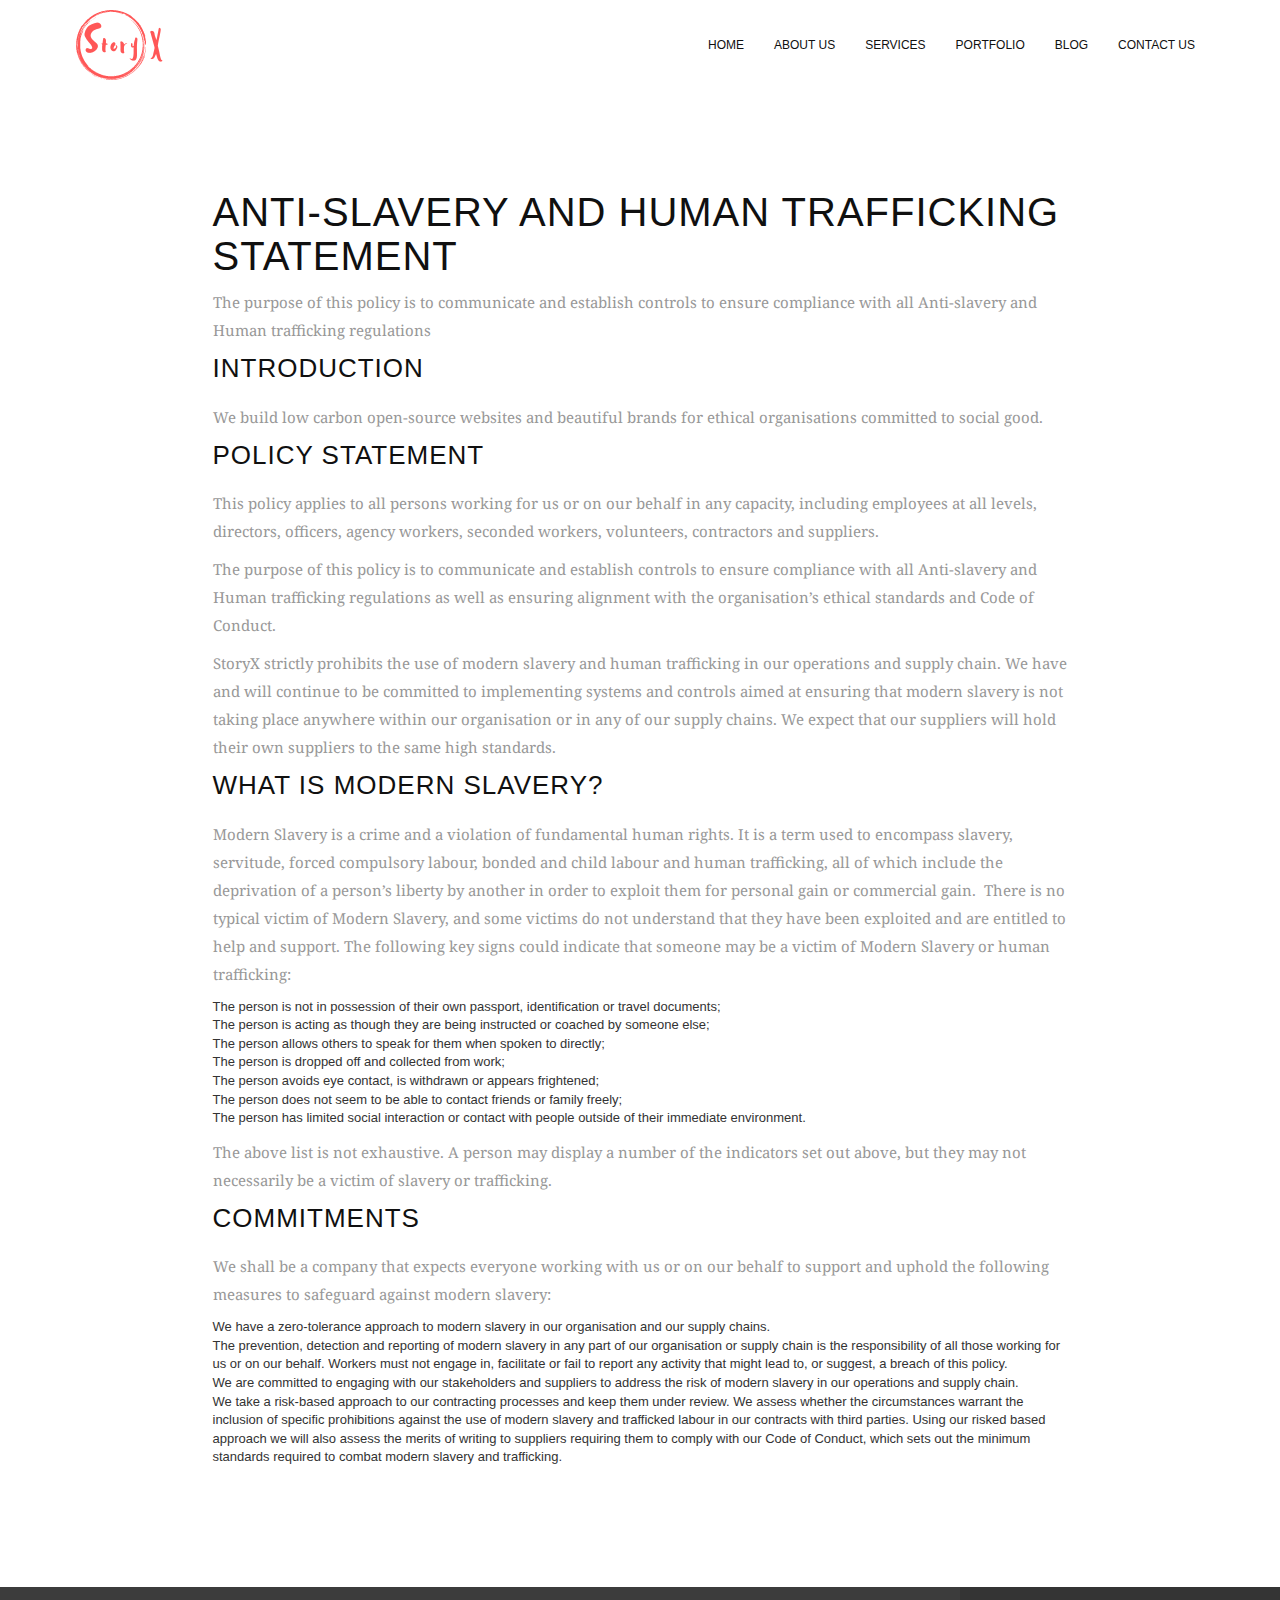
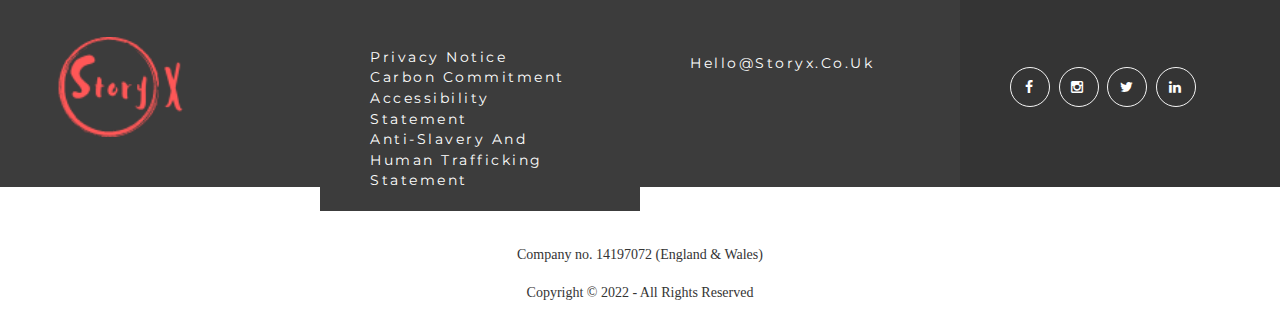
==== accesibility.html @ d0493153 "Add carbon commitment page" ====
<!DOCTYPE html>
<html lang="en">

<head>
  <meta charset="utf-8">
  <meta name="viewport" content="width=device-width, initial-scale=1">
  <title>StoryX</title>
  <meta name="keywords" content="Website design, website development, web design, web development, ethical web design">
  <meta name="description" content="StoryX">
  <meta name="author" content="James Murphy">

  <!-- FONTS ONLINE -->
  <link href='https://fonts.googleapis.com/css?family=Droid+Serif:400,700,400italic,700italic' rel='stylesheet'
    type='text/css'>
  <link href='http://fonts.googleapis.com/css?family=Montserrat:400,700' rel='stylesheet' type='text/css'>

  <!--MAIN STYLE-->
  <link rel="stylesheet" type="text/css" href="http://code.ionicframework.com/ionicons/2.0.1/css/ionicons.min.css">
  <link href="css/bootstrap.min.css" rel="stylesheet" type="text/css">
  <link href="css/font-awesome.min.css" rel="stylesheet" type="text/css">
  <link href="css/main.css" rel="stylesheet" type="text/css">
  <link href="css/style.css" rel="stylesheet" type="text/css">
  <link href="css/responsive.css" rel="stylesheet" type="text/css">
  <link href="css/animate.css" rel="stylesheet" type="text/css">

  <link rel="shortcut icon" type="image/x-icon" href="images/favicon.png">

  <!-- HTML5 Shim and Respond.js IE8 support of HTML5 elements and media queries -->
  <!-- WARNING: Respond.js doesn't work if you view the page via file:// -->
  <!--[if lt IE 9]>
    <script src="https://oss.maxcdn.com/libs/html5shiv/3.7.0/html5shiv.js"></script>
    <script src="https://oss.maxcdn.com/libs/respond.js/1.4.2/respond.min.js"></script>
<![endif]-->

</head>

<body>

  <!-- Page Wrap -->
  <div id="wrap" class="no-padding">
    <div id="main-wrapper">
      <header class="main-header">
        <div class="container">
          <div class="logo"> <a href="index.html"> <img src="images/logo.png" alt="StoryX Logo"></a> </div>

          <!-- Nav -->
          <nav>
            <ul id="ownmenu" class="ownmenu">
              <li class="active"><a href="index.html"> HOME</a>

              </li>

              <li><a href="about.html">about us</a></li>
              <li><a href="services.html">services</a></li>
              <li><a href="portfolio-1.html">portfolio</a></li>
              <li><a href="blog.html">blog</a></li>
              <li><a href="contact.html">contact us</a></li>
            </ul>
          </nav>
        </div>
      </header>

    </div>





    <section class="sectoion-100px about">
      <div class="container">
        <!-- Tittle -->
        <div class="tittle policy">
          <h2>Anti-slavery and human trafficking statement</h2>
          <p>The purpose of this policy is to communicate and establish controls to ensure compliance with all
            Anti-slavery and Human trafficking regulations</p>
          <h4>Introduction</h4>
          <p>We build low carbon open-source websites and beautiful brands for ethical organisations committed to
            social good.</p>
          <h4>Policy Statement</h4>
          <p>This policy applies to all persons working for us or on our behalf in any capacity, including employees
            at all levels, directors, officers, agency workers, seconded workers, volunteers, contractors and
            suppliers.</p>
          <p>The purpose of this policy is to communicate and establish controls to ensure compliance with all
            Anti-slavery and Human trafficking regulations as well as ensuring alignment with the organisation’s ethical
            standards and Code of Conduct.</p>
          <p>StoryX strictly prohibits the use of modern slavery and human trafficking in our operations and supply
            chain. We have and will continue to be committed to implementing systems and controls aimed at ensuring that
            modern slavery is not taking place anywhere within our organisation or in any of our supply chains. We
            expect that our suppliers will hold their own suppliers to the same high standards.</p>
          <h4>What is Modern Slavery?</h4>
          <p>Modern Slavery is a crime and a violation of fundamental human rights. It is a term used to encompass
            slavery, servitude, forced compulsory labour, bonded and child labour and human trafficking, all of which
            include the deprivation of a person’s liberty by another in order to exploit them for personal gain or
            commercial gain. 
            There is no typical victim of Modern Slavery, and some victims do not understand that they have been
            exploited and are entitled to help and support. The following key signs could indicate that someone may be a
            victim of Modern Slavery or human trafficking:</p>
          <ol>
            <li>The person is not in possession of their own passport, identification or travel documents;</li>
            <li>The person is acting as though they are being instructed or coached by someone else;</li>
            <li>The person allows others to speak for them when spoken to directly;</li>
            <li>The person is dropped off and collected from work;</li>
            <li>The person avoids eye contact, is withdrawn or appears frightened;</li>
            <li>The person does not seem to be able to contact friends or family freely;</li>
            <li>The person has limited social interaction or contact with people outside of their immediate environment.
            </li>
          </ol>
          <p>The above list is not exhaustive. A person may display a number of the indicators set out above, but they may not necessarily be a victim of slavery or trafficking.</p>
<h4>Commitments</h4>
<p>We shall be a company that expects everyone working with us or on our behalf to support and uphold the following measures to safeguard against modern slavery:</p>
     <ol>
      <li>We have a zero-tolerance approach to modern slavery in our organisation and our supply chains.</li>
      <li>The prevention, detection and reporting of modern slavery in any part of our organisation or supply chain is the responsibility of all those working for us or on our behalf. Workers must not engage in, facilitate or fail to report any activity that might lead to, or suggest, a breach of this policy.</li>
<li>We are committed to engaging with our stakeholders and suppliers to address the risk of modern slavery in our operations and supply chain.</li>     
<li>We take a risk-based approach to our contracting processes and keep them under review. We assess whether the circumstances warrant the inclusion of specific prohibitions against the use of modern slavery and trafficked labour in our contracts with third parties. Using our risked based approach we will also assess the merits of writing to suppliers requiring them to comply with our Code of Conduct, which sets out the minimum standards required to combat modern slavery and trafficking.</li>    
</ol>   
</div>
      </div>
    </section>
  </div>

    <!--======= FOOTER UP =========-->
    <section class="footer-up">
      <div class="col-sm-3">
        <div class="logo"> <a href="index.html"> <img src="images/logo.png" alt="StoryX Logo"></a> </div>
      </div>

      <div class="col-sm-3">
        <div class="work"> <i class="ion-map"></i>
          <ol>
            <li>
              <a href="slavery.html">Privacy notice</a>
            </li>
            <li>
                <a href="slavery.html">Carbon Commitment</a>
              </li>
            <li><a href="accesibility.html">Accessibility statement</a></li>
            <li><a href="slavery.html">Anti-slavery and human trafficking statement</a></li>
          </ol>
        </div>
      </div>

      <div class="col-sm-3">
        <div class="work"> <i class="ion-map"></i>
          <a>hello@storyx.co.uk</a>
        </div>
      </div>

      <div class="col-sm-3">
        <div class="contact">

          <!--======= Social Icon =========-->
          <ul class="social_icons">
            <li class="facebook"><a class="facebook" href="#."><i class="fa fa-facebook"></i></a></li>
            <li class="instagram"><a class="instagram" href="#."><i class="fa fa-instagram"></i></a></li>
            <li class="twitter"><a class="twitter" href="#."><i class="fa fa-twitter"></i></a></li>
            <li class="linkedin"><a class="linkedin" href="#."><i class="fa fa-linkedin"></i></a></li>
          </ul>

        </div>
      </div>




    </section>
  

  <section id="footer">

    <p>Company no. 14197072 (England & Wales)</p>
    <p>Copyright © 2022 - All Rights Reserved</p>

  </section>
  <!-- Wrap End -->

  <script src="js/jquery-1.11.3.min.js"></script>
  <script src="js/bootstrap.min.js"></script>
  <script src="js/own-menu.js"></script>
  <script src="js/owl.carousel.min.js"></script>
  <script src="js/jquery.isotope.min.js"></script>
  <script src="js/counter.js"></script>

 

  <script src="js/main.js"></script>
</body>

</html>
---- css/main.css ----
/* MENU CONFIGURATION
**********************************************************/
.ownmenu {
	width: 100%;
	padding: 0;
	margin: 0;
	position: relative;
	float: left;
	list-style: none;
}
.ownmenu li {
	display: inline-block;
	float: left;
}
.ownmenu a {
	-o-transition: all .3s linear;
	-webkit-transition: all .3s linear;
	-moz-transition: all .3s linear;
	transition: all .3s linear;
	outline: none;
	z-index: 10;
}
/* DROPDOWN CONFIGURATION
**********************************************************/
.ownmenu ul.dropdown, .ownmenu ul.dropdown li ul.dropdown {
	list-style: none;
	margin: 0;
	padding: 0;
	display: none;
	position: absolute;
	z-index: 99;
	padding-left: 0px;
	min-width: 250px;
	background: none;
}
.ownmenu ul.dropdown {
	top: 61px;
	z-index: 999999;
}
.ownmenu ul.dropdown li ul.dropdown {
	left: 100%;
	top: inherit;
}
.ownmenu ul.dropdown li {
	clear: both;
	width: 100%;
	text-align: left !important;
	padding-left: 0px !important;
}
.ownmenu ul.dropdown li a {
	width: 100%;
	padding: 12px 24px 12px;
	display: inline-block;
	float: left;
	clear: both;
	text-decoration: none;
	color: #999;
	text-align: left;
	box-sizing: border-box;
	-moz-box-sizing: border-box;
	-webkit-box-sizing: border-box;
}
.ownmenu ul.dropdown li > a {
	margin: 0px;
}
.ownmenu ul.dropdown li:hover > a {
	background: #e0e0e0;
	color: #555;
	margin: 0px;
}
/* dropdowns to left side */
.ownmenu ul.dropdown li ul.dropdown.left {
	left: auto;
	right: 100%;
}
/* SUBMENU INDICATORS
**********************************************************/
.ownmenu .indicator {
	position: relative;
	right: 5px;
	font-size: 14px;
	float: right;
}
.ownmenu ul li .indicator {
	font-size: 12px;
	top: 1px;
	left: 10px;
}
/* MEGAMENU
**********************************************************/
.ownmenu > li > .megamenu {
	position: absolute;
	display: none;
	background: #fff;
	width: 25%;
	top: 80px;
	font-size: 12px;
	color: #999;
	z-index: 99;
	padding: 0 0px;
	-webkit-box-sizing: border-box;
	-moz-box-sizing: border-box;
	box-sizing: border-box;
}
/* megamenu list */
.ownmenu li > .megamenu ul {
	margin: 0 0 20px 0;
	float: left;
	padding: 0;
	display: block;
	position: relative;
}
.ownmenu li > .megamenu ul li {
	width: 100%;
	padding: 0px;
}
.ownmenu li > .megamenu ul li.title {
	margin: 0 0 8px;
	padding: 0 0 5px;
	font-size: 14px;
	border-bottom: solid 1px #666;
}
/* megamenu h5 */
.ownmenu li > .megamenu h5 {
	width: 100%;
	margin: 0;
	padding: 0;
}
/* megamenu links */
.ownmenu li > .megamenu a {
	color: #999;
	text-decoration: none;
	font-size: 12px;
	-webkit-transition: color 0.3s linear;
	-moz-transition: color 0.3s linear;
	-o-transition: color 0.3s linear;
	transition: color 0.3s linear;
}
.ownmenu li > .megamenu a:hover {
	color: #dedede;
}
/* megamenu images */
.ownmenu .megamenu img {
	width: 100%;
	-webkit-transition: border 0.3s linear;
	-moz-transition: border 0.3s linear;
	-o-transition: border 0.3s linear;
	transition: border 0.3s linear;
}
/* to fix right attribute on submenus (menu aligned to left (default)) */
.ownmenu > li.fix-sub > .megamenu, .ownmenu > li.fix-sub > .megamenu.half-width, .ownmenu > li.fix-sub > .dropdown {
	right: 0;
}
/* MEGAMENU WIDTHS
**********************************************************/
.ownmenu > li > .megamenu.half-width {
	width: 50%;
}
.ownmenu > li > .megamenu.full-width {
	width: 100%;
	left: 0;
}
/* MEGAMENU FORM CONFIGURATION
**********************************************************/
.ownmenu li > .megamenu form {
	width: 100%;
}
/* megamenu inputs */
.ownmenu li > .megamenu form input[type="text"], .ownmenu li > .megamenu form textarea {
	padding: 5px;
	color: #999;
	background: #444;
	font-size: 14px;
	border: solid 1px transparent;
	outline: none;
	-webkit-box-sizing: border-box;
	-moz-box-sizing: border-box;
	box-sizing: border-box;
	-webkit-transition: border 0.3s linear;
	-moz-transition: border 0.3s linear;
	-o-transition: border 0.3s linear;
	transition: border 0.3s linear;
}
.ownmenu li > .megamenu form input[type="text"]:focus, .ownmenu li > .megamenu form textarea:focus {
	border-color: #e0e0e0;
}
.ownmenu li > .megamenu form input[type="text"] {
	width: 100%;
	margin-top: 10px;
}
.ownmenu li > .megamenu form textarea {
	width: 100%;
	margin-top: 10px;
}
.ownmenu li > .megamenu form input[type="submit"] {
	width: 25%;
	float: right;
	height: 30px;
	margin-top: 10px;
	border: none;
	cursor: pointer;
	background: #444;
	color: #777;
	-webkit-transition: background 0.3s linear;
	-moz-transition: background 0.3s linear;
	-o-transition: background 0.3s linear;
	transition: background 0.3s linear;
}
.ownmenu li > .megamenu form input[type="submit"]:hover {
	background: #e0e0e0;
	color: #555;
}
/* MEGAMENU GRID SYSTEM
**********************************************************/
.megamenu .row {
	width: 100%;
	margin-top: 15px;
}
.megamenu .row:first-child {
	margin-top: 0;
}
.megamenu .row:before, .megamenu .row:after {
	display: table;
	content: "";
	line-height: 0;
}
.megamenu .row:after {
	clear: both;
}
.megamenu .row .col1, .megamenu .row .col2, .megamenu .row .col3, .megamenu .row .col4, .megamenu .row .col5, .megamenu .row .col6 {
	display: block;
	width: 100%;
	min-height: 20px;
	float: left;
	margin-left: 2.127659574468085%;
	-webkit-box-sizing: border-box;
	-moz-box-sizing: border-box;
	box-sizing: border-box;
}
.megamenu .row [class*="col"]:first-child {
	margin-left: 0;
}
.megamenu .row .col1 {
	width: 14.893617021276595%;
}
.megamenu .row .col2 {
	width: 31.914893617021278%;
}
.megamenu .row .col3 {
	width: 48.93617021276595%;
}
.megamenu .row .col4 {
	width: 65.95744680851064%;
}
.megamenu .row .col5 {
	width: 82.97872340425532%;
}
.megamenu .row .col6 {
	width: 100%;
}
/* RIGHT ALIGNMENT (MENU ITEM)
**********************************************************/
.ownmenu > li.right {
	float: right;
}
.ownmenu > li.right > .megamenu, .ownmenu > li.right > .megamenu.half-width, .ownmenu > li.right > .dropdown {
	right: 0;
}
/* to fix right attribute on submenus (menu aligned to right) */
.ownmenu > li.jsright {
	float: right;
}
.ownmenu > li.jsright.last > .megamenu, .ownmenu > li.jsright.last > .megamenu.half-width, .ownmenu > li.jsright.last > .dropdown {
	right: 0;
}
/* ICONS (FONT AWESOME)
**********************************************************/
.ownmenu > li > a > i {
	line-height: 23px !important;
	margin-right: 6px;
	font-size: 18px;
	float: left;
}
/* COLLAPSIBLE MENU
**********************************************************/
.ownmenu > li.showhide {
	display: none;
	width: 100%;
	height: 50px;
	cursor: pointer;
	color: #999;
}
.ownmenu > li.showhide span.title {
	margin: 15px 0 0 25px;
	float: left;
}
.ownmenu > li.showhide span.icon {
	margin: 17px 20px;
	float: right;
}
.ownmenu > li.showhide .icon em {
	margin-bottom: 3px;
	display: block;
	width: 20px;
	height: 2px;
	background: #999;
}
/* RESPONSIVE LAYOUT
**********************************************************/
@media (max-width: 767px) {
.ownmenu > li {
	display: block;
	width: 100%;
	box-sizing: border-box;
	-moz-box-sizing: border-box;
	-webkit-box-sizing: border-box;
}
.ownmenu > li > a {
	padding: 15px 25px;
}
.ownmenu a {
	width: 100%;
	box-sizing: border-box;
	-moz-box-sizing: border-box;
	-webkit-box-sizing: border-box;
}
.ownmenu ul.dropdown, .ownmenu ul.dropdown li ul.dropdown {
	width: 100% !important;
	left: 0;
	position: static !important;
	border: none;
	box-sizing: border-box;
	-moz-box-sizing: border-box;
	-webkit-box-sizing: border-box;
}
.ownmenu ul.dropdown li {
	background: #fff !important;
	border: none;
}
.ownmenu ul.dropdown > li > a {
	padding-left: 40px !important;
}
.ownmenu > li > .megamenu {
	width: 100% !important;
	position: static;
	border-top: none;
}
.ownmenu > li > .megamenu .row [class*="col"] {
	float: none;
	display: block;
	width: 100% !important;
	margin-left: 0;
	margin-top: 15px;
	-webkit-box-sizing: border-box;
	-moz-box-sizing: border-box;
	box-sizing: border-box;
}
.ownmenu > li > .megamenu .row:first-child [class*="col"]:first-child {
	margin-top: 0;
}
.ownmenu > li > .megamenu .row {
	margin-top: 0;
}
.ownmenu > li > ul.dropdown > li > a {
	padding-left: 20px !important;
}
.ownmenu > li > ul.dropdown > li > ul.dropdown > li > a {
	padding-left: 60px !important;
}
.ownmenu > li > ul.dropdown > li > ul.dropdown > li > ul.dropdown > li > a {
	padding-left: 80px !important;
}
}
@media (min-width: 767px) and (max-width: 900px) {
.ownmenu > li > .megamenu {
	width: 100% !important;
	left: 0 !important;
}
}
/* MENU CONFIGURATION
**********************************************************/
.ownmenuclick {
	width: 100%;
	padding: 0;
	margin: 0;
	position: relative;
	float: left;
	list-style: none;
}
.ownmenuclick li {
	display: inline-block;
	float: left;
	-o-transition: all .3s linear;
	-webkit-transition: all .3s linear;
	-moz-transition: all .3s linear;
	transition: all .3s linear;
}
.ownmenuclick a {
	-o-transition: all .3s linear;
	-webkit-transition: all .3s linear;
	-moz-transition: all .3s linear;
	transition: all .3s linear;
	outline: none;
	z-index: 10;
}
/* DROPDOWN CONFIGURATION
**********************************************************/
.ownmenuclick ul.dropdown, .ownmenuclick ul.dropdown li ul.dropdown {
	list-style: none;
	margin: 0;
	padding: 0;
	display: none;
	position: relative;
	z-index: 99;
	padding-left: 0px;
	min-width: 100%;
	background: none;
}
.ownmenuclick ul.dropdown {
	top: 0px;
}
.ownmenuclick ul.dropdown li ul.dropdown {
	left: 100%;
	top: inherit;
}
.ownmenuclick ul.dropdown li {
	clear: both;
	width: 100%;
}
.ownmenuclick ul.dropdown li a {
	width: 100%;
	padding: 5px 20px 5px;
	display: inline-block;
	float: left;
	clear: both;
	text-decoration: none;
	color: #999;
	box-sizing: border-box;
	-moz-box-sizing: border-box;
	-webkit-box-sizing: border-box;
}
.ownmenuclick ul.dropdown li:hover > a {
	background: #e0e0e0;
	color: #555;
}
/* dropdowns to left side */
.ownmenuclick ul.dropdown li ul.dropdown.left {
	left: auto;
	right: 100%;
}
/* SUBMENU INDICATORS
**********************************************************/
.ownmenuclick .indicator {
	position: relative;
	right: 5px;
	font-size: 12px;
	float: right;
}
.ownmenuclick ul li .indicator {
	font-size: 12px;
	top: 1px;
	left: 10px;
}
/* MEGAMENU
**********************************************************/
.ownmenuclick > li > .megamenu {
	position: absolute;
	display: none;
	background: #fff;
	width: 25%;
	top: 80px;
	font-size: 12px;
	color: #999;
	z-index: 99;
	padding: 0 0px;
	-webkit-box-sizing: border-box;
	-moz-box-sizing: border-box;
	box-sizing: border-box;
}
/* megamenu list */
.ownmenuclick li > .megamenu ul {
	margin: 0 0 20px 0;
	float: left;
	padding: 0;
	display: block;
	position: relative;
}
.ownmenuclick li > .megamenu ul li {
	width: 100%;
	padding: 0px;
}
.ownmenuclick li > .megamenu ul li.title {
	margin: 0 0 8px;
	padding: 0 0 5px;
	font-size: 14px;
	border-bottom: solid 1px #666;
}
/* megamenu h5 */
.ownmenuclick li > .megamenu h5 {
	width: 100%;
	margin: 0;
	padding: 0;
}
/* megamenu links */
.ownmenuclick li > .megamenu a {
	color: #999;
	text-decoration: none;
	font-size: 12px;
	-webkit-transition: color 0.3s linear;
	-moz-transition: color 0.3s linear;
	-o-transition: color 0.3s linear;
	transition: color 0.3s linear;
}
.ownmenuclick li > .megamenu a:hover {
	color: #dedede;
}
/* megamenu images */
.ownmenuclick .megamenu img {
	width: 100%;
	-webkit-transition: border 0.3s linear;
	-moz-transition: border 0.3s linear;
	-o-transition: border 0.3s linear;
	transition: border 0.3s linear;
}
/* to fix right attribute on submenus (menu aligned to left (default)) */
.ownmenuclick > li.fix-sub > .megamenu, .ownmenuclick > li.fix-sub > .megamenu.half-width, .ownmenuclick > li.fix-sub > .dropdown {
	right: 0;
}
/* MEGAMENU WIDTHS
**********************************************************/
.ownmenuclick > li > .megamenu.half-width {
	width: 50%;
}
.ownmenuclick > li > .megamenu.full-width {
	width: 100%;
	left: 0;
}
/* MEGAMENU FORM CONFIGURATION
**********************************************************/
.ownmenuclick li > .megamenu form {
	width: 100%;
}
/* megamenu inputs */
.ownmenuclick li > .megamenu form input[type="text"], .ownmenuclick li > .megamenu form textarea {
	padding: 5px;
	color: #999;
	background: #444;
	font-size: 14px;
	border: solid 1px transparent;
	outline: none;
	-webkit-box-sizing: border-box;
	-moz-box-sizing: border-box;
	box-sizing: border-box;
	-webkit-transition: border 0.3s linear;
	-moz-transition: border 0.3s linear;
	-o-transition: border 0.3s linear;
	transition: border 0.3s linear;
}
.ownmenuclick li > .megamenu form input[type="text"]:focus, .ownmenuclick li > .megamenu form textarea:focus {
	border-color: #e0e0e0;
}
.ownmenuclick li > .megamenu form input[type="text"] {
	width: 100%;
	margin-top: 10px;
}
.ownmenuclick li > .megamenu form textarea {
	width: 100%;
	margin-top: 10px;
}
.ownmenuclick li > .megamenu form input[type="submit"] {
	width: 25%;
	float: right;
	height: 30px;
	margin-top: 10px;
	border: none;
	cursor: pointer;
	background: #444;
	color: #777;
	-webkit-transition: background 0.3s linear;
	-moz-transition: background 0.3s linear;
	-o-transition: background 0.3s linear;
	transition: background 0.3s linear;
}
.ownmenuclick li > .megamenu form input[type="submit"]:hover {
	background: #e0e0e0;
	color: #555;
}
/* MEGAMENU GRID SYSTEM
**********************************************************/
.megamenu .row {
	width: 100%;
	margin-top: 15px;
}
.megamenu .row:first-child {
	margin-top: 0;
}
.megamenu .row:before, .megamenu .row:after {
	display: table;
	content: "";
	line-height: 0;
}
.megamenu .row:after {
	clear: both;
}
.megamenu .row .col1, .megamenu .row .col2, .megamenu .row .col3, .megamenu .row .col4, .megamenu .row .col5, .megamenu .row .col6 {
	display: block;
	width: 100%;
	min-height: 20px;
	float: left;
	margin-left: 2.127659574468085%;
	-webkit-box-sizing: border-box;
	-moz-box-sizing: border-box;
	box-sizing: border-box;
}
.megamenu .row [class*="col"]:first-child {
	margin-left: 0;
}
.megamenu .row .col1 {
	width: 14.893617021276595%;
}
.megamenu .row .col2 {
	width: 31.914893617021278%;
}
.megamenu .row .col3 {
	width: 48.93617021276595%;
}
.megamenu .row .col4 {
	width: 65.95744680851064%;
}
.megamenu .row .col5 {
	width: 82.97872340425532%;
}
.megamenu .row .col6 {
	width: 100%;
}
/* RIGHT ALIGNMENT (MENU ITEM)
**********************************************************/
.ownmenuclick > li.right {
	float: right;
}
.ownmenuclick > li.right > .megamenu, .ownmenuclick > li.right > .megamenu.half-width, .ownmenuclick > li.right > .dropdown {
	right: 0;
}
/* to fix right attribute on submenus (menu aligned to right) */
.ownmenuclick > li.jsright {
	float: right;
}
.ownmenuclick > li.jsright.last > .megamenu, .ownmenuclick > li.jsright.last > .megamenu.half-width, .ownmenuclick > li.jsright.last > .dropdown {
	right: 0;
}
/* ICONS (FONT AWESOME)
**********************************************************/
.ownmenuclick > li > a > i {
	line-height: 23px !important;
	margin-right: 6px;
	font-size: 18px;
	float: left;
}
/* COLLAPSIBLE MENU
**********************************************************/
.ownmenuclick > li.showhide {
	display: none;
	width: 100%;
	height: 50px;
	cursor: pointer;
	color: #999;
}
.ownmenuclick > li.showhide span.title {
	margin: 15px 0 0 25px;
	float: left;
}
.ownmenuclick > li.showhide span.icon {
	margin: 17px 20px;
	float: right;
}
.ownmenuclick > li.showhide .icon em {
	margin-bottom: 3px;
	display: block;
	width: 20px;
	height: 2px;
	background: #999;
}
header nav .ownmenuclick li {
	float: left;
	padding: 0 15px;
}
header .ownmenuclick ul.dropdown {
	padding-bottom: 0px;
}
header .ownmenu ul.dropdown li a {
	text-transform: uppercase;
	font-size: 12px;
	border: none;
	padding: 0px 20px;
	line-height: 38px;
	background: none;
	color: #000;
	font-size: 12px;
	display: inline-block;
	width: 100%;
	border-bottom: 1px solid rgba(0,0,0,0.1);
}
header .ownmenuclick ul.dropdown li a:hover {
	background: #fff85f;
}
header .ownmenuclick li > .megamenu li a:hover {
	background: #fff85f;
}
header nav .ownmenuclick .indicator {
	display: none;
}
/* 
 *  Owl Carousel - Animate Plugin
 */
.owl-carousel .animated {
	-webkit-animation-duration: 1000ms;
	animation-duration: 1000ms;
	-webkit-animation-fill-mode: both;
	animation-fill-mode: both;
}
.owl-carousel .owl-animated-in {
	z-index: 0;
}
.owl-carousel .owl-animated-out {
	z-index: 1;
}
.owl-carousel .fadeOut {
	-webkit-animation-name: fadeOut;
	animation-name: fadeOut;
}
 @-webkit-keyframes fadeOut {
 0% {
 opacity: 1;
}
 100% {
 opacity: 0;
}
}
@keyframes fadeOut {
 0% {
 opacity: 1;
}
 100% {
 opacity: 0;
}
}
/* 
 * 	Owl Carousel - Auto Height Plugin
 */
.owl-height {
	-webkit-transition: height 500ms ease-in-out;
	-moz-transition: height 500ms ease-in-out;
	-ms-transition: height 500ms ease-in-out;
	-o-transition: height 500ms ease-in-out;
	transition: height 500ms ease-in-out;
}
/* 
 *  Core Owl Carousel CSS File
 */
.owl-carousel {
	display: none;
	width: 100%;
	-webkit-tap-highlight-color: transparent;
	/* position relative and z-index fix webkit rendering fonts issue */
	position: relative;
	z-index: 1;
}
.owl-carousel .owl-stage {
	position: relative;
	-ms-touch-action: pan-Y;
}
.owl-carousel .owl-stage:after {
	content: ".";
	display: block;
	clear: both;
	visibility: hidden;
	line-height: 0;
	height: 0;
}
.owl-carousel .owl-stage-outer {
	position: relative;
	overflow: hidden;
	/* fix for flashing background */
	-webkit-transform: translate3d(0px, 0px, 0px);
}
.owl-carousel .owl-controls .owl-nav .owl-prev, .owl-carousel .owl-controls .owl-nav .owl-next, .owl-carousel .owl-controls .owl-dot {
	cursor: pointer;
	cursor: hand;
	-webkit-user-select: none;
	-khtml-user-select: none;
	-moz-user-select: none;
	-ms-user-select: none;
	user-select: none;
}
.owl-carousel.owl-loaded {
	display: block;
}
.owl-carousel.owl-loading {
	opacity: 0;
	display: block;
}
.owl-carousel.owl-hidden {
	opacity: 0;
}
.owl-carousel .owl-refresh .owl-item {
	display: none;
}
.owl-carousel .owl-item {
	position: relative;
	min-height: 1px;
	float: left;
	-webkit-backface-visibility: hidden;
	-webkit-tap-highlight-color: transparent;
	-webkit-touch-callout: none;
	-webkit-user-select: none;
	-moz-user-select: none;
	-ms-user-select: none;
	user-select: none;
}
.owl-carousel .owl-item img {
	display: block;
	width: 100%;
	-webkit-transform-style: preserve-3d;
}
.owl-carousel.owl-text-select-on .owl-item {
	-webkit-user-select: auto;
	-moz-user-select: auto;
	-ms-user-select: auto;
	user-select: auto;
}
.owl-carousel .owl-grab {
	cursor: move;
	cursor: -webkit-grab;
	cursor: -o-grab;
	cursor: -ms-grab;
	cursor: grab;
}
.owl-carousel.owl-rtl {
	direction: rtl;
}
.owl-carousel.owl-rtl .owl-item {
	float: right;
}
/* No Js */
.no-js .owl-carousel {
	display: block;
}
/* 
 * 	Owl Carousel - Lazy Load Plugin
 */
.owl-carousel .owl-item .owl-lazy {
	opacity: 0;
	-webkit-transition: opacity 400ms ease;
	-moz-transition: opacity 400ms ease;
	-ms-transition: opacity 400ms ease;
	-o-transition: opacity 400ms ease;
	transition: opacity 400ms ease;
}
.owl-carousel .owl-item img {
	transform-style: preserve-3d;
}
/* 
 * 	Owl Carousel - Video Plugin
 */
.owl-carousel .owl-video-wrapper {
	position: relative;
	height: 100%;
	background: #000;
}
.owl-carousel .owl-video-play-icon {
	position: absolute;
	height: 80px;
	width: 80px;
	left: 50%;
	top: 50%;
	margin-left: -40px;
	margin-top: -40px;
	background: url("owl.video.play.png") no-repeat;
	cursor: pointer;
	z-index: 1;
	-webkit-backface-visibility: hidden;
	-webkit-transition: scale 100ms ease;
	-moz-transition: scale 100ms ease;
	-ms-transition: scale 100ms ease;
	-o-transition: scale 100ms ease;
	transition: scale 100ms ease;
}
.owl-carousel .owl-video-play-icon:hover {
	-webkit-transition: scale(1.3, 1.3);
	-moz-transition: scale(1.3, 1.3);
	-ms-transition: scale(1.3, 1.3);
	-o-transition: scale(1.3, 1.3);
	transition: scale(1.3, 1.3);
}
.owl-carousel .owl-video-playing .owl-video-tn, .owl-carousel .owl-video-playing .owl-video-play-icon {
	display: none;
}
.owl-carousel .owl-video-tn {
	opacity: 0;
	height: 100%;
	background-position: center center;
	background-repeat: no-repeat;
	-webkit-background-size: contain;
	-moz-background-size: contain;
	-o-background-size: contain;
	background-size: contain;
	-webkit-transition: opacity 400ms ease;
	-moz-transition: opacity 400ms ease;
	-ms-transition: opacity 400ms ease;
	-o-transition: opacity 400ms ease;
	transition: opacity 400ms ease;
}
.owl-carousel .owl-video-frame {
	position: relative;
	z-index: 1;
}
.cd-section {
	padding: 2em;
	text-align: center;
}
.cd-bouncy-nav-modal {
	position: fixed;
	z-index: 1;
	top: 0;
	left: 0;
	width: 100%;
	height: 100%;
	z-index: 999;
	background-color: rgba(255, 249, 125, 0.9);
	opacity: 0;
	visibility: hidden;
	-webkit-transition: opacity 0.3s 0.6s, visibility 0s 0.9s;
	-moz-transition: opacity 0.3s 0.6s, visibility 0s 0.9s;
	transition: opacity 0.3s 0.6s, visibility 0s 0.9s;
}
.cd-bouncy-nav-modal.fade-in {
	visibility: visible;
	opacity: 1;
	-webkit-transition: opacity 0.1s 0s, visibility 0s 0s;
	-moz-transition: opacity 0.1s 0s, visibility 0s 0s;
	transition: opacity 0.1s 0s, visibility 0s 0s;
}
.cd-bouncy-nav-modal .cd-close {
	display: block;
	position: fixed;
	top: 20px;
	right: 5%;
	width: 44px;
	height: 44px;
	/* image replacement */
	overflow: hidden;
	text-indent: 100%;
	white-space: nowrap;
	background: url("../images/cd-icon-close.svg") no-repeat center center;
	-webkit-transform: scale(0) translateZ(0);
	-moz-transform: scale(0) translateZ(0);
	-ms-transform: scale(0) translateZ(0);
	-o-transform: scale(0) translateZ(0);
	transform: scale(0) translateZ(0);
	-webkit-transition: -webkit-transform 0.3s 0s, visibility 0s 0.3s;
	-moz-transition: -moz-transform 0.3s 0s, visibility 0s 0.3s;
	transition: transform 0.3s 0s, visibility 0s 0.3s;
}
.cd-bouncy-nav-modal.fade-in .cd-close {
	-webkit-transform: scale(1);
	-moz-transform: scale(1);
	-ms-transform: scale(1);
	-o-transform: scale(1);
	transform: scale(1);
	-webkit-transition: -webkit-transform 0.3s 0s, visibility 0.3s 0s;
	-moz-transition: -moz-transform 0.3s 0s, visibility 0.3s 0s;
	transition: transform 0.3s 0s, visibility 0.3s 0s;
}
@media only screen and (min-width: 1170px) {
.cd-bouncy-nav-modal .cd-close {
	top: 60px;
}
}
.cd-bouncy-nav {
	position: absolute;
	left: 50%;
	top: 50vh;
	-webkit-transform: translateX(-50%) translateY(-50%);
	-moz-transform: translateX(-50%) translateY(-50%);
	-ms-transform: translateX(-50%) translateY(-50%);
	-o-transform: translateX(-50%) translateY(-50%);
	transform: translateX(-50%) translateY(-50%);
	width: 90%;
	max-width: 300px;
}
.cd-bouncy-nav li {
	width: 50%;
	float: left;
	-webkit-transform: translateZ(0);
	-moz-transform: translateZ(0);
	-ms-transform: translateZ(0);
	-o-transform: translateZ(0);
	transform: translateZ(0);
	-webkit-transform: translateY(100vh);
	-moz-transform: translateY(100vh);
	-ms-transform: translateY(100vh);
	-o-transform: translateY(100vh);
	transform: translateY(100vh);
	text-align: center;
}
.is-visible .cd-bouncy-nav li {
	/* used to assign a tranlsateY value when the animation is over */
	-webkit-transform: translateY(0);
	-moz-transform: translateY(0);
	-ms-transform: translateY(0);
	-o-transform: translateY(0);
	transform: translateY(0);
}
.fade-in .cd-bouncy-nav li {
	-webkit-animation: cd-move-in 0.4s;
	-moz-animation: cd-move-in 0.4s;
	animation: cd-move-in 0.4s;
}
.fade-out .cd-bouncy-nav li {
	-webkit-animation: cd-move-out 0.4s;
	-moz-animation: cd-move-out 0.4s;
	animation: cd-move-out 0.4s;
}
.fade-in .cd-bouncy-nav li, .fade-out .cd-bouncy-nav li {
	-webkit-animation-fill-mode: forwards;
	-moz-animation-fill-mode: forwards;
	animation-fill-mode: forwards;
}
.fade-in .cd-bouncy-nav li:nth-of-type(2), .fade-out .cd-bouncy-nav li:nth-of-type(2) {
	-webkit-animation-delay: 0.1s;
	-moz-animation-delay: 0.1s;
	animation-delay: 0.1s;
}
.fade-in .cd-bouncy-nav li:nth-of-type(3), .fade-out .cd-bouncy-nav li:nth-of-type(3) {
	-webkit-animation-delay: 0.15s;
	-moz-animation-delay: 0.15s;
	animation-delay: 0.15s;
}
.fade-in .cd-bouncy-nav li:nth-of-type(4), .fade-out .cd-bouncy-nav li:nth-of-type(4) {
	-webkit-animation-delay: 0.25s;
	-moz-animation-delay: 0.25s;
	animation-delay: 0.25s;
}
.fade-in .cd-bouncy-nav li:nth-of-type(5), .fade-out .cd-bouncy-nav li:nth-of-type(5) {
	-webkit-animation-delay: 0.3s;
	-moz-animation-delay: 0.3s;
	animation-delay: 0.3s;
}
.fade-in .cd-bouncy-nav li:nth-of-type(6), .fade-out .cd-bouncy-nav li:nth-of-type(6) {
	-webkit-animation-delay: 0.4s;
	-moz-animation-delay: 0.4s;
	animation-delay: 0.4s;
}
.cd-bouncy-nav a {
	display: inline-block;
	min-width: 80px;
	position: relative;
	padding: 0px 20px 0;
	font-weight: normal;
	margin-bottom: 30px;
	font-size: 16px;
	color: #333333;
	text-transform: uppercase;
}
.cd-bouncy-nav li a i {
	height: 80px;
	width: 80px;
	color: #fff;
	border-radius: 50%;
	display: inline-block;
	background-color: #333333;
	font-size: 40px;
	line-height: 80px;
	margin-bottom: 10px;
}
.cd-bouncy-nav a::before {
	-webkit-transform: translateX(-50%);
	-moz-transform: translateX(-50%);
	-ms-transform: translateX(-50%);
	-o-transform: translateX(-50%);
	transform: translateX(-50%);
}
.no-touch .cd-bouncy-nav a:hover::before {
	background-color: #DC965A;
}
.cd-bouncy-nav li:nth-of-type(2) a::before {
	background-position: -80px 0;
}
.cd-bouncy-nav li:nth-of-type(3) a::before {
	background-position: -160px 0;
}
.cd-bouncy-nav li:nth-of-type(4) a::before {
	background-position: -240px 0;
}
.cd-bouncy-nav li:nth-of-type(5) a::before {
	background-position: -320px 0;
}
.cd-bouncy-nav li:nth-of-type(6) a::before {
	background-position: -400px 0;
}
@media only screen and (min-width: 768px) {
.cd-bouncy-nav {
	max-width: 450px;
}
.cd-bouncy-nav li {
	width: 33.33%;
	float: left;
}
.fade-in .cd-bouncy-nav li:nth-of-type(1), .fade-out .cd-bouncy-nav li:nth-of-type(1) {
	-webkit-animation-delay: 0.1s;
	-moz-animation-delay: 0.1s;
	animation-delay: 0.1s;
}
.fade-in .cd-bouncy-nav li:nth-of-type(2), .fade-out .cd-bouncy-nav li:nth-of-type(2) {
	-webkit-animation-delay: 0s;
	-moz-animation-delay: 0s;
	animation-delay: 0s;
}
.fade-in .cd-bouncy-nav li:nth-of-type(4), .fade-out .cd-bouncy-nav li:nth-of-type(4) {
	-webkit-animation-delay: 0.3s;
	-moz-animation-delay: 0.3s;
	animation-delay: 0.3s;
}
.fade-in .cd-bouncy-nav li:nth-of-type(5), .fade-out .cd-bouncy-nav li:nth-of-type(5) {
	-webkit-animation-delay: 0.25s;
	-moz-animation-delay: 0.25s;
	animation-delay: 0.25s;
}
.cd-bouncy-nav a {
	margin-bottom: 50px;
}
}
 @-webkit-keyframes cd-move-in {
 0% {
 -webkit-transform: translateY(100vh);
}
 65% {
 -webkit-transform: translateY(-1.5vh);
}
 100% {
 -webkit-transform: translateY(0vh);
}
}
@-moz-keyframes cd-move-in {
 0% {
 -moz-transform: translateY(100vh);
}
 65% {
 -moz-transform: translateY(-1.5vh);
}
 100% {
 -moz-transform: translateY(0vh);
}
}
@keyframes cd-move-in {
 0% {
 -webkit-transform: translateY(100vh);
 -moz-transform: translateY(100vh);
 -ms-transform: translateY(100vh);
 -o-transform: translateY(100vh);
 transform: translateY(100vh);
}
 65% {
 -webkit-transform: translateY(-1.5vh);
 -moz-transform: translateY(-1.5vh);
 -ms-transform: translateY(-1.5vh);
 -o-transform: translateY(-1.5vh);
 transform: translateY(-1.5vh);
}
 100% {
 -webkit-transform: translateY(0vh);
 -moz-transform: translateY(0vh);
 -ms-transform: translateY(0vh);
 -o-transform: translateY(0vh);
 transform: translateY(0vh);
}
}
@-webkit-keyframes cd-move-out {
 0% {
 -webkit-transform: translateY(0vh);
}
 100% {
 -webkit-transform: translateY(-100vh);
}
}
@-moz-keyframes cd-move-out {
 0% {
 -moz-transform: translateY(0vh);
}
 100% {
 -moz-transform: translateY(-100vh);
}
}
@keyframes cd-move-out {
 0% {
 -webkit-transform: translateY(0vh);
 -moz-transform: translateY(0vh);
 -ms-transform: translateY(0vh);
 -o-transform: translateY(0vh);
 transform: translateY(0vh);
}
 100% {
 -webkit-transform: translateY(-100vh);
 -moz-transform: translateY(-100vh);
 -ms-transform: translateY(-100vh);
 -o-transform: translateY(-100vh);
 transform: translateY(-100vh);
}
}
/* ALL MARGIN AND PADDIND
**********************************************************/
.no-margin {
	margin: 0 !important;
}
.no-margin-top {
	margin-top: 0 !important;
}
.no-margin-right {
	margin-right: 0 !important;
}
.no-margin-bottom {
	margin-bottom: 0 !important;
}
.no-margin-left {
	margin-left: 0 !important;
}
.no-padding {
	padding: 0 !important;
}
.no-padding-top {
	padding-top: 0 !important;
}
.no-padding-right {
	padding-right: 0 !important;
}
.no-padding-bottom {
	padding-bottom: 0 !important;
}
.no-padding-left {
	padding-left: 0 !important;
}
.margin-0 {
	margin: 0px !important;
}
.margin-left-0 {
	margin-left: 0px !important;
}
.margin-right-0 {
	margin-right: 0px !important;
}
.margin-top-0 {
	margin-top: 0px !important;
}
.margin-bottom-0 {
	margin-bottom: 0px !important;
}
.padding-0 {
	padding: 0px !important;
}
.padding-left-0 {
	padding-left: 0px !important;
}
.padding-right-0 {
	padding-right: 0px !important;
}
.padding-top-0 {
	padding-top: 0px !important;
}
.padding-bottom-0 {
	padding-bottom: 0px !important;
}
.margin-1 {
	margin: 1px !important;
}
.margin-left-1 {
	margin-left: 1px !important;
}
.margin-right-1 {
	margin-right: 1px !important;
}
.margin-top-1 {
	margin-top: 1px !important;
}
.margin-bottom-1 {
	margin-bottom: 1px !important;
}
.padding-1 {
	padding: 1px !important;
}
.padding-left-1 {
	padding-left: 1px !important;
}
.padding-right-1 {
	padding-right: 1px !important;
}
.padding-top-1 {
	padding-top: 1px !important;
}
.padding-bottom-1 {
	padding-bottom: 1px !important;
}
.margin-2 {
	margin: 2px !important;
}
.margin-left-2 {
	margin-left: 2px !important;
}
.margin-right-2 {
	margin-right: 2px !important;
}
.margin-top-2 {
	margin-top: 2px !important;
}
.margin-bottom-2 {
	margin-bottom: 2px !important;
}
.padding-2 {
	padding: 2px !important;
}
.padding-left-2 {
	padding-left: 2px !important;
}
.padding-right-2 {
	padding-right: 2px !important;
}
.padding-top-2 {
	padding-top: 2px !important;
}
.padding-bottom-2 {
	padding-bottom: 2px !important;
}
.margin-3 {
	margin: 3px !important;
}
.margin-left-3 {
	margin-left: 3px !important;
}
.margin-right-3 {
	margin-right: 3px !important;
}
.margin-top-3 {
	margin-top: 3px !important;
}
.margin-bottom-3 {
	margin-bottom: 3px !important;
}
.padding-3 {
	padding: 3px !important;
}
.padding-left-3 {
	padding-left: 3px !important;
}
.padding-right-3 {
	padding-right: 3px !important;
}
.padding-top-3 {
	padding-top: 3px !important;
}
.padding-bottom-3 {
	padding-bottom: 3px !important;
}
.margin-4 {
	margin: 4px !important;
}
.margin-left-4 {
	margin-left: 4px !important;
}
.margin-right-4 {
	margin-right: 4px !important;
}
.margin-top-4 {
	margin-top: 4px !important;
}
.margin-bottom-4 {
	margin-bottom: 4px !important;
}
.padding-4 {
	padding: 4px !important;
}
.padding-left-4 {
	padding-left: 4px !important;
}
.padding-right-4 {
	padding-right: 4px !important;
}
.padding-top-4 {
	padding-top: 4px !important;
}
.padding-bottom-4 {
	padding-bottom: 4px !important;
}
.margin-5 {
	margin: 5px !important;
}
.margin-left-5 {
	margin-left: 5px !important;
}
.margin-right-5 {
	margin-right: 5px !important;
}
.margin-top-5 {
	margin-top: 5px !important;
}
.margin-bottom-5 {
	margin-bottom: 5px !important;
}
.padding-5 {
	padding: 5px !important;
}
.padding-left-5 {
	padding-left: 5px !important;
}
.padding-right-5 {
	padding-right: 5px !important;
}
.padding-top-5 {
	padding-top: 5px !important;
}
.padding-bottom-5 {
	padding-bottom: 5px !important;
}
.margin-6 {
	margin: 6px !important;
}
.margin-left-6 {
	margin-left: 6px !important;
}
.margin-right-6 {
	margin-right: 6px !important;
}
.margin-top-6 {
	margin-top: 6px !important;
}
.margin-bottom-6 {
	margin-bottom: 6px !important;
}
.padding-6 {
	padding: 6px !important;
}
.padding-left-6 {
	padding-left: 6px !important;
}
.padding-right-6 {
	padding-right: 6px !important;
}
.padding-top-6 {
	padding-top: 6px !important;
}
.padding-bottom-6 {
	padding-bottom: 6px !important;
}
.margin-7 {
	margin: 7px !important;
}
.margin-left-7 {
	margin-left: 7px !important;
}
.margin-right-7 {
	margin-right: 7px !important;
}
.margin-top-7 {
	margin-top: 7px !important;
}
.margin-bottom-7 {
	margin-bottom: 7px !important;
}
.padding-7 {
	padding: 7px !important;
}
.padding-left-7 {
	padding-left: 7px !important;
}
.padding-right-7 {
	padding-right: 7px !important;
}
.padding-top-7 {
	padding-top: 7px !important;
}
.padding-bottom-7 {
	padding-bottom: 7px !important;
}
.margin-8 {
	margin: 8px !important;
}
.margin-left-8 {
	margin-left: 8px !important;
}
.margin-right-8 {
	margin-right: 8px !important;
}
.margin-top-8 {
	margin-top: 8px !important;
}
.margin-bottom-8 {
	margin-bottom: 8px !important;
}
.padding-8 {
	padding: 8px !important;
}
.padding-left-8 {
	padding-left: 8px !important;
}
.padding-right-8 {
	padding-right: 8px !important;
}
.padding-top-8 {
	padding-top: 8px !important;
}
.padding-bottom-8 {
	padding-bottom: 8px !important;
}
.margin-9 {
	margin: 9px !important;
}
.margin-left-9 {
	margin-left: 9px !important;
}
.margin-right-9 {
	margin-right: 9px !important;
}
.margin-top-9 {
	margin-top: 9px !important;
}
.margin-bottom-9 {
	margin-bottom: 9px !important;
}
.padding-9 {
	padding: 9px !important;
}
.padding-left-9 {
	padding-left: 9px !important;
}
.padding-right-9 {
	padding-right: 9px !important;
}
.padding-top-9 {
	padding-top: 9px !important;
}
.padding-bottom-9 {
	padding-bottom: 9px !important;
}
.margin-10 {
	margin: 10px !important;
}
.margin-left-10 {
	margin-left: 10px !important;
}
.margin-right-10 {
	margin-right: 10px !important;
}
.margin-top-10 {
	margin-top: 10px !important;
}
.margin-bottom-10 {
	margin-bottom: 10px !important;
}
.padding-10 {
	padding: 10px !important;
}
.padding-left-10 {
	padding-left: 10px !important;
}
.padding-right-10 {
	padding-right: 10px !important;
}
.padding-top-10 {
	padding-top: 10px !important;
}
.padding-bottom-10 {
	padding-bottom: 10px !important;
}
.margin-11 {
	margin: 11px !important;
}
.margin-left-11 {
	margin-left: 11px !important;
}
.margin-right-11 {
	margin-right: 11px !important;
}
.margin-top-11 {
	margin-top: 11px !important;
}
.margin-bottom-11 {
	margin-bottom: 11px !important;
}
.padding-11 {
	padding: 11px !important;
}
.padding-left-11 {
	padding-left: 11px !important;
}
.padding-right-11 {
	padding-right: 11px !important;
}
.padding-top-11 {
	padding-top: 11px !important;
}
.padding-bottom-11 {
	padding-bottom: 11px !important;
}
.margin-12 {
	margin: 12px !important;
}
.margin-left-12 {
	margin-left: 12px !important;
}
.margin-right-12 {
	margin-right: 12px !important;
}
.margin-top-12 {
	margin-top: 12px !important;
}
.margin-bottom-12 {
	margin-bottom: 12px !important;
}
.padding-12 {
	padding: 12px !important;
}
.padding-left-12 {
	padding-left: 12px !important;
}
.padding-right-12 {
	padding-right: 12px !important;
}
.padding-top-12 {
	padding-top: 12px !important;
}
.padding-bottom-12 {
	padding-bottom: 12px !important;
}
.margin-13 {
	margin: 13px !important;
}
.margin-left-13 {
	margin-left: 13px !important;
}
.margin-right-13 {
	margin-right: 13px !important;
}
.margin-top-13 {
	margin-top: 13px !important;
}
.margin-bottom-13 {
	margin-bottom: 13px !important;
}
.padding-13 {
	padding: 13px !important;
}
.padding-left-13 {
	padding-left: 13px !important;
}
.padding-right-13 {
	padding-right: 13px !important;
}
.padding-top-13 {
	padding-top: 13px !important;
}
.padding-bottom-13 {
	padding-bottom: 13px !important;
}
.margin-14 {
	margin: 14px !important;
}
.margin-left-14 {
	margin-left: 14px !important;
}
.margin-right-14 {
	margin-right: 14px !important;
}
.margin-top-14 {
	margin-top: 14px !important;
}
.margin-bottom-14 {
	margin-bottom: 14px !important;
}
.padding-14 {
	padding: 14px !important;
}
.padding-left-14 {
	padding-left: 14px !important;
}
.padding-right-14 {
	padding-right: 14px !important;
}
.padding-top-14 {
	padding-top: 14px !important;
}
.padding-bottom-14 {
	padding-bottom: 14px !important;
}
.margin-15 {
	margin: 15px !important;
}
.margin-left-15 {
	margin-left: 15px !important;
}
.margin-right-15 {
	margin-right: 15px !important;
}
.margin-top-15 {
	margin-top: 15px !important;
}
.margin-bottom-15 {
	margin-bottom: 15px !important;
}
.padding-15 {
	padding: 15px !important;
}
.padding-left-15 {
	padding-left: 15px !important;
}
.padding-right-15 {
	padding-right: 15px !important;
}
.padding-top-15 {
	padding-top: 15px !important;
}
.padding-bottom-15 {
	padding-bottom: 15px !important;
}
.margin-16 {
	margin: 16px !important;
}
.margin-left-16 {
	margin-left: 16px !important;
}
.margin-right-16 {
	margin-right: 16px !important;
}
.margin-top-16 {
	margin-top: 16px !important;
}
.margin-bottom-16 {
	margin-bottom: 16px !important;
}
.padding-16 {
	padding: 16px !important;
}
.padding-left-16 {
	padding-left: 16px !important;
}
.padding-right-16 {
	padding-right: 16px !important;
}
.padding-top-16 {
	padding-top: 16px !important;
}
.padding-bottom-16 {
	padding-bottom: 16px !important;
}
.margin-17 {
	margin: 17px !important;
}
.margin-left-17 {
	margin-left: 17px !important;
}
.margin-right-17 {
	margin-right: 17px !important;
}
.margin-top-17 {
	margin-top: 17px !important;
}
.margin-bottom-17 {
	margin-bottom: 17px !important;
}
.padding-17 {
	padding: 17px !important;
}
.padding-left-17 {
	padding-left: 17px !important;
}
.padding-right-17 {
	padding-right: 17px !important;
}
.padding-top-17 {
	padding-top: 17px !important;
}
.padding-bottom-17 {
	padding-bottom: 17px !important;
}
.margin-18 {
	margin: 18px !important;
}
.margin-left-18 {
	margin-left: 18px !important;
}
.margin-right-18 {
	margin-right: 18px !important;
}
.margin-top-18 {
	margin-top: 18px !important;
}
.margin-bottom-18 {
	margin-bottom: 18px !important;
}
.padding-18 {
	padding: 18px !important;
}
.padding-left-18 {
	padding-left: 18px !important;
}
.padding-right-18 {
	padding-right: 18px !important;
}
.padding-top-18 {
	padding-top: 18px !important;
}
.padding-bottom-18 {
	padding-bottom: 18px !important;
}
.margin-19 {
	margin: 19px !important;
}
.margin-left-19 {
	margin-left: 19px !important;
}
.margin-right-19 {
	margin-right: 19px !important;
}
.margin-top-19 {
	margin-top: 19px !important;
}
.margin-bottom-19 {
	margin-bottom: 19px !important;
}
.padding-19 {
	padding: 19px !important;
}
.padding-left-19 {
	padding-left: 19px !important;
}
.padding-right-19 {
	padding-right: 19px !important;
}
.padding-top-19 {
	padding-top: 19px !important;
}
.padding-bottom-19 {
	padding-bottom: 19px !important;
}
.margin-20 {
	margin: 20px !important;
}
.margin-left-20 {
	margin-left: 20px !important;
}
.margin-right-20 {
	margin-right: 20px !important;
}
.margin-top-20 {
	margin-top: 20px !important;
}
.margin-bottom-20 {
	margin-bottom: 20px !important;
}
.padding-20 {
	padding: 20px !important;
}
.padding-left-20 {
	padding-left: 20px !important;
}
.padding-right-20 {
	padding-right: 20px !important;
}
.padding-top-20 {
	padding-top: 20px !important;
}
.padding-bottom-20 {
	padding-bottom: 20px !important;
}
.margin-21 {
	margin: 21px !important;
}
.margin-left-21 {
	margin-left: 21px !important;
}
.margin-right-21 {
	margin-right: 21px !important;
}
.margin-top-21 {
	margin-top: 21px !important;
}
.margin-bottom-21 {
	margin-bottom: 21px !important;
}
.padding-21 {
	padding: 21px !important;
}
.padding-left-21 {
	padding-left: 21px !important;
}
.padding-right-21 {
	padding-right: 21px !important;
}
.padding-top-21 {
	padding-top: 21px !important;
}
.padding-bottom-21 {
	padding-bottom: 21px !important;
}
.margin-22 {
	margin: 22px !important;
}
.margin-left-22 {
	margin-left: 22px !important;
}
.margin-right-22 {
	margin-right: 22px !important;
}
.margin-top-22 {
	margin-top: 22px !important;
}
.margin-bottom-22 {
	margin-bottom: 22px !important;
}
.padding-22 {
	padding: 22px !important;
}
.padding-left-22 {
	padding-left: 22px !important;
}
.padding-right-22 {
	padding-right: 22px !important;
}
.padding-top-22 {
	padding-top: 22px !important;
}
.padding-bottom-22 {
	padding-bottom: 22px !important;
}
.margin-23 {
	margin: 23px !important;
}
.margin-left-23 {
	margin-left: 23px !important;
}
.margin-right-23 {
	margin-right: 23px !important;
}
.margin-top-23 {
	margin-top: 23px !important;
}
.margin-bottom-23 {
	margin-bottom: 23px !important;
}
.padding-23 {
	padding: 23px !important;
}
.padding-left-23 {
	padding-left: 23px !important;
}
.padding-right-23 {
	padding-right: 23px !important;
}
.padding-top-23 {
	padding-top: 23px !important;
}
.padding-bottom-23 {
	padding-bottom: 23px !important;
}
.margin-24 {
	margin: 24px !important;
}
.margin-left-24 {
	margin-left: 24px !important;
}
.margin-right-24 {
	margin-right: 24px !important;
}
.margin-top-24 {
	margin-top: 24px !important;
}
.margin-bottom-24 {
	margin-bottom: 24px !important;
}
.padding-24 {
	padding: 24px !important;
}
.padding-left-24 {
	padding-left: 24px !important;
}
.padding-right-24 {
	padding-right: 24px !important;
}
.padding-top-24 {
	padding-top: 24px !important;
}
.padding-bottom-24 {
	padding-bottom: 24px !important;
}
.margin-25 {
	margin: 25px !important;
}
.margin-left-25 {
	margin-left: 25px !important;
}
.margin-right-25 {
	margin-right: 25px !important;
}
.margin-top-25 {
	margin-top: 25px !important;
}
.margin-bottom-25 {
	margin-bottom: 25px !important;
}
.padding-25 {
	padding: 25px !important;
}
.padding-left-25 {
	padding-left: 25px !important;
}
.padding-right-25 {
	padding-right: 25px !important;
}
.padding-top-25 {
	padding-top: 25px !important;
}
.padding-bottom-25 {
	padding-bottom: 25px !important;
}
.margin-26 {
	margin: 26px !important;
}
.margin-left-26 {
	margin-left: 26px !important;
}
.margin-right-26 {
	margin-right: 26px !important;
}
.margin-top-26 {
	margin-top: 26px !important;
}
.margin-bottom-26 {
	margin-bottom: 26px !important;
}
.padding-26 {
	padding: 26px !important;
}
.padding-left-26 {
	padding-left: 26px !important;
}
.padding-right-26 {
	padding-right: 26px !important;
}
.padding-top-26 {
	padding-top: 26px !important;
}
.padding-bottom-26 {
	padding-bottom: 26px !important;
}
.margin-27 {
	margin: 27px !important;
}
.margin-left-27 {
	margin-left: 27px !important;
}
.margin-right-27 {
	margin-right: 27px !important;
}
.margin-top-27 {
	margin-top: 27px !important;
}
.margin-bottom-27 {
	margin-bottom: 27px !important;
}
.padding-27 {
	padding: 27px !important;
}
.padding-left-27 {
	padding-left: 27px !important;
}
.padding-right-27 {
	padding-right: 27px !important;
}
.padding-top-27 {
	padding-top: 27px !important;
}
.padding-bottom-27 {
	padding-bottom: 27px !important;
}
.margin-28 {
	margin: 28px !important;
}
.margin-left-28 {
	margin-left: 28px !important;
}
.margin-right-28 {
	margin-right: 28px !important;
}
.margin-top-28 {
	margin-top: 28px !important;
}
.margin-bottom-28 {
	margin-bottom: 28px !important;
}
.padding-28 {
	padding: 28px !important;
}
.padding-left-28 {
	padding-left: 28px !important;
}
.padding-right-28 {
	padding-right: 28px !important;
}
.padding-top-28 {
	padding-top: 28px !important;
}
.padding-bottom-28 {
	padding-bottom: 28px !important;
}
.margin-29 {
	margin: 29px !important;
}
.margin-left-29 {
	margin-left: 29px !important;
}
.margin-right-29 {
	margin-right: 29px !important;
}
.margin-top-29 {
	margin-top: 29px !important;
}
.margin-bottom-29 {
	margin-bottom: 29px !important;
}
.padding-29 {
	padding: 29px !important;
}
.padding-left-29 {
	padding-left: 29px !important;
}
.padding-right-29 {
	padding-right: 29px !important;
}
.padding-top-29 {
	padding-top: 29px !important;
}
.padding-bottom-29 {
	padding-bottom: 29px !important;
}
.margin-30 {
	margin: 30px !important;
}
.margin-left-30 {
	margin-left: 30px !important;
}
.margin-right-30 {
	margin-right: 30px !important;
}
.margin-top-30 {
	margin-top: 30px !important;
}
.margin-bottom-30 {
	margin-bottom: 30px !important;
}
.padding-30 {
	padding: 30px !important;
}
.padding-left-30 {
	padding-left: 30px !important;
}
.padding-right-30 {
	padding-right: 30px !important;
}
.padding-top-30 {
	padding-top: 30px !important;
}
.padding-bottom-30 {
	padding-bottom: 30px !important;
}
.margin-31 {
	margin: 31px !important;
}
.margin-left-31 {
	margin-left: 31px !important;
}
.margin-right-31 {
	margin-right: 31px !important;
}
.margin-top-31 {
	margin-top: 31px !important;
}
.margin-bottom-31 {
	margin-bottom: 31px !important;
}
.padding-31 {
	padding: 31px !important;
}
.padding-left-31 {
	padding-left: 31px !important;
}
.padding-right-31 {
	padding-right: 31px !important;
}
.padding-top-31 {
	padding-top: 31px !important;
}
.padding-bottom-31 {
	padding-bottom: 31px !important;
}
.margin-32 {
	margin: 32px !important;
}
.margin-left-32 {
	margin-left: 32px !important;
}
.margin-right-32 {
	margin-right: 32px !important;
}
.margin-top-32 {
	margin-top: 32px !important;
}
.margin-bottom-32 {
	margin-bottom: 32px !important;
}
.padding-32 {
	padding: 32px !important;
}
.padding-left-32 {
	padding-left: 32px !important;
}
.padding-right-32 {
	padding-right: 32px !important;
}
.padding-top-32 {
	padding-top: 32px !important;
}
.padding-bottom-32 {
	padding-bottom: 32px !important;
}
.margin-33 {
	margin: 33px !important;
}
.margin-left-33 {
	margin-left: 33px !important;
}
.margin-right-33 {
	margin-right: 33px !important;
}
.margin-top-33 {
	margin-top: 33px !important;
}
.margin-bottom-33 {
	margin-bottom: 33px !important;
}
.padding-33 {
	padding: 33px !important;
}
.padding-left-33 {
	padding-left: 33px !important;
}
.padding-right-33 {
	padding-right: 33px !important;
}
.padding-top-33 {
	padding-top: 33px !important;
}
.padding-bottom-33 {
	padding-bottom: 33px !important;
}
.margin-34 {
	margin: 34px !important;
}
.margin-left-34 {
	margin-left: 34px !important;
}
.margin-right-34 {
	margin-right: 34px !important;
}
.margin-top-34 {
	margin-top: 34px !important;
}
.margin-bottom-34 {
	margin-bottom: 34px !important;
}
.padding-34 {
	padding: 34px !important;
}
.padding-left-34 {
	padding-left: 34px !important;
}
.padding-right-34 {
	padding-right: 34px !important;
}
.padding-top-34 {
	padding-top: 34px !important;
}
.padding-bottom-34 {
	padding-bottom: 34px !important;
}
.margin-35 {
	margin: 35px !important;
}
.margin-left-35 {
	margin-left: 35px !important;
}
.margin-right-35 {
	margin-right: 35px !important;
}
.margin-top-35 {
	margin-top: 35px !important;
}
.margin-bottom-35 {
	margin-bottom: 35px !important;
}
.padding-35 {
	padding: 35px !important;
}
.padding-left-35 {
	padding-left: 35px !important;
}
.padding-right-35 {
	padding-right: 35px !important;
}
.padding-top-35 {
	padding-top: 35px !important;
}
.padding-bottom-35 {
	padding-bottom: 35px !important;
}
.margin-36 {
	margin: 36px !important;
}
.margin-left-36 {
	margin-left: 36px !important;
}
.margin-right-36 {
	margin-right: 36px !important;
}
.margin-top-36 {
	margin-top: 36px !important;
}
.margin-bottom-36 {
	margin-bottom: 36px !important;
}
.padding-36 {
	padding: 36px !important;
}
.padding-left-36 {
	padding-left: 36px !important;
}
.padding-right-36 {
	padding-right: 36px !important;
}
.padding-top-36 {
	padding-top: 36px !important;
}
.padding-bottom-36 {
	padding-bottom: 36px !important;
}
.margin-37 {
	margin: 37px !important;
}
.margin-left-37 {
	margin-left: 37px !important;
}
.margin-right-37 {
	margin-right: 37px !important;
}
.margin-top-37 {
	margin-top: 37px !important;
}
.margin-bottom-37 {
	margin-bottom: 37px !important;
}
.padding-37 {
	padding: 37px !important;
}
.padding-left-37 {
	padding-left: 37px !important;
}
.padding-right-37 {
	padding-right: 37px !important;
}
.padding-top-37 {
	padding-top: 37px !important;
}
.padding-bottom-37 {
	padding-bottom: 37px !important;
}
.margin-38 {
	margin: 38px !important;
}
.margin-left-38 {
	margin-left: 38px !important;
}
.margin-right-38 {
	margin-right: 38px !important;
}
.margin-top-38 {
	margin-top: 38px !important;
}
.margin-bottom-38 {
	margin-bottom: 38px !important;
}
.padding-38 {
	padding: 38px !important;
}
.padding-left-38 {
	padding-left: 38px !important;
}
.padding-right-38 {
	padding-right: 38px !important;
}
.padding-top-38 {
	padding-top: 38px !important;
}
.padding-bottom-38 {
	padding-bottom: 38px !important;
}
.margin-39 {
	margin: 39px !important;
}
.margin-left-39 {
	margin-left: 39px !important;
}
.margin-right-39 {
	margin-right: 39px !important;
}
.margin-top-39 {
	margin-top: 39px !important;
}
.margin-bottom-39 {
	margin-bottom: 39px !important;
}
.padding-39 {
	padding: 39px !important;
}
.padding-left-39 {
	padding-left: 39px !important;
}
.padding-right-39 {
	padding-right: 39px !important;
}
.padding-top-39 {
	padding-top: 39px !important;
}
.padding-bottom-39 {
	padding-bottom: 39px !important;
}
.margin-40 {
	margin: 40px !important;
}
.margin-left-40 {
	margin-left: 40px !important;
}
.margin-right-40 {
	margin-right: 40px !important;
}
.margin-top-40 {
	margin-top: 40px !important;
}
.margin-bottom-40 {
	margin-bottom: 40px !important;
}
.padding-40 {
	padding: 40px !important;
}
.padding-left-40 {
	padding-left: 40px !important;
}
.padding-right-40 {
	padding-right: 40px !important;
}
.padding-top-40 {
	padding-top: 40px !important;
}
.padding-bottom-40 {
	padding-bottom: 40px !important;
}
.margin-41 {
	margin: 41px !important;
}
.margin-left-41 {
	margin-left: 41px !important;
}
.margin-right-41 {
	margin-right: 41px !important;
}
.margin-top-41 {
	margin-top: 41px !important;
}
.margin-bottom-41 {
	margin-bottom: 41px !important;
}
.padding-41 {
	padding: 41px !important;
}
.padding-left-41 {
	padding-left: 41px !important;
}
.padding-right-41 {
	padding-right: 41px !important;
}
.padding-top-41 {
	padding-top: 41px !important;
}
.padding-bottom-41 {
	padding-bottom: 41px !important;
}
.margin-42 {
	margin: 42px !important;
}
.margin-left-42 {
	margin-left: 42px !important;
}
.margin-right-42 {
	margin-right: 42px !important;
}
.margin-top-42 {
	margin-top: 42px !important;
}
.margin-bottom-42 {
	margin-bottom: 42px !important;
}
.padding-42 {
	padding: 42px !important;
}
.padding-left-42 {
	padding-left: 42px !important;
}
.padding-right-42 {
	padding-right: 42px !important;
}
.padding-top-42 {
	padding-top: 42px !important;
}
.padding-bottom-42 {
	padding-bottom: 42px !important;
}
.margin-43 {
	margin: 43px !important;
}
.margin-left-43 {
	margin-left: 43px !important;
}
.margin-right-43 {
	margin-right: 43px !important;
}
.margin-top-43 {
	margin-top: 43px !important;
}
.margin-bottom-43 {
	margin-bottom: 43px !important;
}
.padding-43 {
	padding: 43px !important;
}
.padding-left-43 {
	padding-left: 43px !important;
}
.padding-right-43 {
	padding-right: 43px !important;
}
.padding-top-43 {
	padding-top: 43px !important;
}
.padding-bottom-43 {
	padding-bottom: 43px !important;
}
.margin-44 {
	margin: 44px !important;
}
.margin-left-44 {
	margin-left: 44px !important;
}
.margin-right-44 {
	margin-right: 44px !important;
}
.margin-top-44 {
	margin-top: 44px !important;
}
.margin-bottom-44 {
	margin-bottom: 44px !important;
}
.padding-44 {
	padding: 44px !important;
}
.padding-left-44 {
	padding-left: 44px !important;
}
.padding-right-44 {
	padding-right: 44px !important;
}
.padding-top-44 {
	padding-top: 44px !important;
}
.padding-bottom-44 {
	padding-bottom: 44px !important;
}
.margin-45 {
	margin: 45px !important;
}
.margin-left-45 {
	margin-left: 45px !important;
}
.margin-right-45 {
	margin-right: 45px !important;
}
.margin-top-45 {
	margin-top: 45px !important;
}
.margin-bottom-45 {
	margin-bottom: 45px !important;
}
.padding-45 {
	padding: 45px !important;
}
.padding-left-45 {
	padding-left: 45px !important;
}
.padding-right-45 {
	padding-right: 45px !important;
}
.padding-top-45 {
	padding-top: 45px !important;
}
.padding-bottom-45 {
	padding-bottom: 45px !important;
}
.margin-46 {
	margin: 46px !important;
}
.margin-left-46 {
	margin-left: 46px !important;
}
.margin-right-46 {
	margin-right: 46px !important;
}
.margin-top-46 {
	margin-top: 46px !important;
}
.margin-bottom-46 {
	margin-bottom: 46px !important;
}
.padding-46 {
	padding: 46px !important;
}
.padding-left-46 {
	padding-left: 46px !important;
}
.padding-right-46 {
	padding-right: 46px !important;
}
.padding-top-46 {
	padding-top: 46px !important;
}
.padding-bottom-46 {
	padding-bottom: 46px !important;
}
.margin-47 {
	margin: 47px !important;
}
.margin-left-47 {
	margin-left: 47px !important;
}
.margin-right-47 {
	margin-right: 47px !important;
}
.margin-top-47 {
	margin-top: 47px !important;
}
.margin-bottom-47 {
	margin-bottom: 47px !important;
}
.padding-47 {
	padding: 47px !important;
}
.padding-left-47 {
	padding-left: 47px !important;
}
.padding-right-47 {
	padding-right: 47px !important;
}
.padding-top-47 {
	padding-top: 47px !important;
}
.padding-bottom-47 {
	padding-bottom: 47px !important;
}
.margin-48 {
	margin: 48px !important;
}
.margin-left-48 {
	margin-left: 48px !important;
}
.margin-right-48 {
	margin-right: 48px !important;
}
.margin-top-48 {
	margin-top: 48px !important;
}
.margin-bottom-48 {
	margin-bottom: 48px !important;
}
.padding-48 {
	padding: 48px !important;
}
.padding-left-48 {
	padding-left: 48px !important;
}
.padding-right-48 {
	padding-right: 48px !important;
}
.padding-top-48 {
	padding-top: 48px !important;
}
.padding-bottom-48 {
	padding-bottom: 48px !important;
}
.margin-49 {
	margin: 49px !important;
}
.margin-left-49 {
	margin-left: 49px !important;
}
.margin-right-49 {
	margin-right: 49px !important;
}
.margin-top-49 {
	margin-top: 49px !important;
}
.margin-bottom-49 {
	margin-bottom: 49px !important;
}
.padding-49 {
	padding: 49px !important;
}
.padding-left-49 {
	padding-left: 49px !important;
}
.padding-right-49 {
	padding-right: 49px !important;
}
.padding-top-49 {
	padding-top: 49px !important;
}
.padding-bottom-49 {
	padding-bottom: 49px !important;
}
.margin-50 {
	margin: 50px !important;
}
.margin-left-50 {
	margin-left: 50px !important;
}
.margin-right-50 {
	margin-right: 50px !important;
}
.margin-top-50 {
	margin-top: 50px !important;
}
.margin-bottom-50 {
	margin-bottom: 50px !important;
}
.padding-50 {
	padding: 50px !important;
}
.padding-left-50 {
	padding-left: 50px !important;
}
.padding-right-50 {
	padding-right: 50px !important;
}
.padding-top-50 {
	padding-top: 50px !important;
}
.padding-bottom-50 {
	padding-bottom: 50px !important;
}
.margin-51 {
	margin: 51px !important;
}
.margin-left-51 {
	margin-left: 51px !important;
}
.margin-right-51 {
	margin-right: 51px !important;
}
.margin-top-51 {
	margin-top: 51px !important;
}
.margin-bottom-51 {
	margin-bottom: 51px !important;
}
.padding-51 {
	padding: 51px !important;
}
.padding-left-51 {
	padding-left: 51px !important;
}
.padding-right-51 {
	padding-right: 51px !important;
}
.padding-top-51 {
	padding-top: 51px !important;
}
.padding-bottom-51 {
	padding-bottom: 51px !important;
}
.margin-52 {
	margin: 52px !important;
}
.margin-left-52 {
	margin-left: 52px !important;
}
.margin-right-52 {
	margin-right: 52px !important;
}
.margin-top-52 {
	margin-top: 52px !important;
}
.margin-bottom-52 {
	margin-bottom: 52px !important;
}
.padding-52 {
	padding: 52px !important;
}
.padding-left-52 {
	padding-left: 52px !important;
}
.padding-right-52 {
	padding-right: 52px !important;
}
.padding-top-52 {
	padding-top: 52px !important;
}
.padding-bottom-52 {
	padding-bottom: 52px !important;
}
.margin-53 {
	margin: 53px !important;
}
.margin-left-53 {
	margin-left: 53px !important;
}
.margin-right-53 {
	margin-right: 53px !important;
}
.margin-top-53 {
	margin-top: 53px !important;
}
.margin-bottom-53 {
	margin-bottom: 53px !important;
}
.padding-53 {
	padding: 53px !important;
}
.padding-left-53 {
	padding-left: 53px !important;
}
.padding-right-53 {
	padding-right: 53px !important;
}
.padding-top-53 {
	padding-top: 53px !important;
}
.padding-bottom-53 {
	padding-bottom: 53px !important;
}
.margin-54 {
	margin: 54px !important;
}
.margin-left-54 {
	margin-left: 54px !important;
}
.margin-right-54 {
	margin-right: 54px !important;
}
.margin-top-54 {
	margin-top: 54px !important;
}
.margin-bottom-54 {
	margin-bottom: 54px !important;
}
.padding-54 {
	padding: 54px !important;
}
.padding-left-54 {
	padding-left: 54px !important;
}
.padding-right-54 {
	padding-right: 54px !important;
}
.padding-top-54 {
	padding-top: 54px !important;
}
.padding-bottom-54 {
	padding-bottom: 54px !important;
}
.margin-55 {
	margin: 55px !important;
}
.margin-left-55 {
	margin-left: 55px !important;
}
.margin-right-55 {
	margin-right: 55px !important;
}
.margin-top-55 {
	margin-top: 55px !important;
}
.margin-bottom-55 {
	margin-bottom: 55px !important;
}
.padding-55 {
	padding: 55px !important;
}
.padding-left-55 {
	padding-left: 55px !important;
}
.padding-right-55 {
	padding-right: 55px !important;
}
.padding-top-55 {
	padding-top: 55px !important;
}
.padding-bottom-55 {
	padding-bottom: 55px !important;
}
.margin-56 {
	margin: 56px !important;
}
.margin-left-56 {
	margin-left: 56px !important;
}
.margin-right-56 {
	margin-right: 56px !important;
}
.margin-top-56 {
	margin-top: 56px !important;
}
.margin-bottom-56 {
	margin-bottom: 56px !important;
}
.padding-56 {
	padding: 56px !important;
}
.padding-left-56 {
	padding-left: 56px !important;
}
.padding-right-56 {
	padding-right: 56px !important;
}
.padding-top-56 {
	padding-top: 56px !important;
}
.padding-bottom-56 {
	padding-bottom: 56px !important;
}
.margin-57 {
	margin: 57px !important;
}
.margin-left-57 {
	margin-left: 57px !important;
}
.margin-right-57 {
	margin-right: 57px !important;
}
.margin-top-57 {
	margin-top: 57px !important;
}
.margin-bottom-57 {
	margin-bottom: 57px !important;
}
.padding-57 {
	padding: 57px !important;
}
.padding-left-57 {
	padding-left: 57px !important;
}
.padding-right-57 {
	padding-right: 57px !important;
}
.padding-top-57 {
	padding-top: 57px !important;
}
.padding-bottom-57 {
	padding-bottom: 57px !important;
}
.margin-58 {
	margin: 58px !important;
}
.margin-left-58 {
	margin-left: 58px !important;
}
.margin-right-58 {
	margin-right: 58px !important;
}
.margin-top-58 {
	margin-top: 58px !important;
}
.margin-bottom-58 {
	margin-bottom: 58px !important;
}
.padding-58 {
	padding: 58px !important;
}
.padding-left-58 {
	padding-left: 58px !important;
}
.padding-right-58 {
	padding-right: 58px !important;
}
.padding-top-58 {
	padding-top: 58px !important;
}
.padding-bottom-58 {
	padding-bottom: 58px !important;
}
.margin-59 {
	margin: 59px !important;
}
.margin-left-59 {
	margin-left: 59px !important;
}
.margin-right-59 {
	margin-right: 59px !important;
}
.margin-top-59 {
	margin-top: 59px !important;
}
.margin-bottom-59 {
	margin-bottom: 59px !important;
}
.padding-59 {
	padding: 59px !important;
}
.padding-left-59 {
	padding-left: 59px !important;
}
.padding-right-59 {
	padding-right: 59px !important;
}
.padding-top-59 {
	padding-top: 59px !important;
}
.padding-bottom-59 {
	padding-bottom: 59px !important;
}
.margin-60 {
	margin: 60px !important;
}
.margin-left-60 {
	margin-left: 60px !important;
}
.margin-right-60 {
	margin-right: 60px !important;
}
.margin-top-60 {
	margin-top: 60px !important;
}
.margin-bottom-60 {
	margin-bottom: 60px !important;
}
.padding-60 {
	padding: 60px !important;
}
.padding-left-60 {
	padding-left: 60px !important;
}
.padding-right-60 {
	padding-right: 60px !important;
}
.padding-top-60 {
	padding-top: 60px !important;
}
.padding-bottom-60 {
	padding-bottom: 60px !important;
}
.margin-61 {
	margin: 61px !important;
}
.margin-left-61 {
	margin-left: 61px !important;
}
.margin-right-61 {
	margin-right: 61px !important;
}
.margin-top-61 {
	margin-top: 61px !important;
}
.margin-bottom-61 {
	margin-bottom: 61px !important;
}
.padding-61 {
	padding: 61px !important;
}
.padding-left-61 {
	padding-left: 61px !important;
}
.padding-right-61 {
	padding-right: 61px !important;
}
.padding-top-61 {
	padding-top: 61px !important;
}
.padding-bottom-61 {
	padding-bottom: 61px !important;
}
.margin-62 {
	margin: 62px !important;
}
.margin-left-62 {
	margin-left: 62px !important;
}
.margin-right-62 {
	margin-right: 62px !important;
}
.margin-top-62 {
	margin-top: 62px !important;
}
.margin-bottom-62 {
	margin-bottom: 62px !important;
}
.padding-62 {
	padding: 62px !important;
}
.padding-left-62 {
	padding-left: 62px !important;
}
.padding-right-62 {
	padding-right: 62px !important;
}
.padding-top-62 {
	padding-top: 62px !important;
}
.padding-bottom-62 {
	padding-bottom: 62px !important;
}
.margin-63 {
	margin: 63px !important;
}
.margin-left-63 {
	margin-left: 63px !important;
}
.margin-right-63 {
	margin-right: 63px !important;
}
.margin-top-63 {
	margin-top: 63px !important;
}
.margin-bottom-63 {
	margin-bottom: 63px !important;
}
.padding-63 {
	padding: 63px !important;
}
.padding-left-63 {
	padding-left: 63px !important;
}
.padding-right-63 {
	padding-right: 63px !important;
}
.padding-top-63 {
	padding-top: 63px !important;
}
.padding-bottom-63 {
	padding-bottom: 63px !important;
}
.margin-64 {
	margin: 64px !important;
}
.margin-left-64 {
	margin-left: 64px !important;
}
.margin-right-64 {
	margin-right: 64px !important;
}
.margin-top-64 {
	margin-top: 64px !important;
}
.margin-bottom-64 {
	margin-bottom: 64px !important;
}
.padding-64 {
	padding: 64px !important;
}
.padding-left-64 {
	padding-left: 64px !important;
}
.padding-right-64 {
	padding-right: 64px !important;
}
.padding-top-64 {
	padding-top: 64px !important;
}
.padding-bottom-64 {
	padding-bottom: 64px !important;
}
.margin-65 {
	margin: 65px !important;
}
.margin-left-65 {
	margin-left: 65px !important;
}
.margin-right-65 {
	margin-right: 65px !important;
}
.margin-top-65 {
	margin-top: 65px !important;
}
.margin-bottom-65 {
	margin-bottom: 65px !important;
}
.padding-65 {
	padding: 65px !important;
}
.padding-left-65 {
	padding-left: 65px !important;
}
.padding-right-65 {
	padding-right: 65px !important;
}
.padding-top-65 {
	padding-top: 65px !important;
}
.padding-bottom-65 {
	padding-bottom: 65px !important;
}
.margin-66 {
	margin: 66px !important;
}
.margin-left-66 {
	margin-left: 66px !important;
}
.margin-right-66 {
	margin-right: 66px !important;
}
.margin-top-66 {
	margin-top: 66px !important;
}
.margin-bottom-66 {
	margin-bottom: 66px !important;
}
.padding-66 {
	padding: 66px !important;
}
.padding-left-66 {
	padding-left: 66px !important;
}
.padding-right-66 {
	padding-right: 66px !important;
}
.padding-top-66 {
	padding-top: 66px !important;
}
.padding-bottom-66 {
	padding-bottom: 66px !important;
}
.margin-67 {
	margin: 67px !important;
}
.margin-left-67 {
	margin-left: 67px !important;
}
.margin-right-67 {
	margin-right: 67px !important;
}
.margin-top-67 {
	margin-top: 67px !important;
}
.margin-bottom-67 {
	margin-bottom: 67px !important;
}
.padding-67 {
	padding: 67px !important;
}
.padding-left-67 {
	padding-left: 67px !important;
}
.padding-right-67 {
	padding-right: 67px !important;
}
.padding-top-67 {
	padding-top: 67px !important;
}
.padding-bottom-67 {
	padding-bottom: 67px !important;
}
.margin-68 {
	margin: 68px !important;
}
.margin-left-68 {
	margin-left: 68px !important;
}
.margin-right-68 {
	margin-right: 68px !important;
}
.margin-top-68 {
	margin-top: 68px !important;
}
.margin-bottom-68 {
	margin-bottom: 68px !important;
}
.padding-68 {
	padding: 68px !important;
}
.padding-left-68 {
	padding-left: 68px !important;
}
.padding-right-68 {
	padding-right: 68px !important;
}
.padding-top-68 {
	padding-top: 68px !important;
}
.padding-bottom-68 {
	padding-bottom: 68px !important;
}
.margin-69 {
	margin: 69px !important;
}
.margin-left-69 {
	margin-left: 69px !important;
}
.margin-right-69 {
	margin-right: 69px !important;
}
.margin-top-69 {
	margin-top: 69px !important;
}
.margin-bottom-69 {
	margin-bottom: 69px !important;
}
.padding-69 {
	padding: 69px !important;
}
.padding-left-69 {
	padding-left: 69px !important;
}
.padding-right-69 {
	padding-right: 69px !important;
}
.padding-top-69 {
	padding-top: 69px !important;
}
.padding-bottom-69 {
	padding-bottom: 69px !important;
}
.margin-70 {
	margin: 70px !important;
}
.margin-left-70 {
	margin-left: 70px !important;
}
.margin-right-70 {
	margin-right: 70px !important;
}
.margin-top-70 {
	margin-top: 70px !important;
}
.margin-bottom-70 {
	margin-bottom: 70px !important;
}
.padding-70 {
	padding: 70px !important;
}
.padding-left-70 {
	padding-left: 70px !important;
}
.padding-right-70 {
	padding-right: 70px !important;
}
.padding-top-70 {
	padding-top: 70px !important;
}
.padding-bottom-70 {
	padding-bottom: 70px !important;
}
.margin-71 {
	margin: 71px !important;
}
.margin-left-71 {
	margin-left: 71px !important;
}
.margin-right-71 {
	margin-right: 71px !important;
}
.margin-top-71 {
	margin-top: 71px !important;
}
.margin-bottom-71 {
	margin-bottom: 71px !important;
}
.padding-71 {
	padding: 71px !important;
}
.padding-left-71 {
	padding-left: 71px !important;
}
.padding-right-71 {
	padding-right: 71px !important;
}
.padding-top-71 {
	padding-top: 71px !important;
}
.padding-bottom-71 {
	padding-bottom: 71px !important;
}
.margin-72 {
	margin: 72px !important;
}
.margin-left-72 {
	margin-left: 72px !important;
}
.margin-right-72 {
	margin-right: 72px !important;
}
.margin-top-72 {
	margin-top: 72px !important;
}
.margin-bottom-72 {
	margin-bottom: 72px !important;
}
.padding-72 {
	padding: 72px !important;
}
.padding-left-72 {
	padding-left: 72px !important;
}
.padding-right-72 {
	padding-right: 72px !important;
}
.padding-top-72 {
	padding-top: 72px !important;
}
.padding-bottom-72 {
	padding-bottom: 72px !important;
}
.margin-73 {
	margin: 73px !important;
}
.margin-left-73 {
	margin-left: 73px !important;
}
.margin-right-73 {
	margin-right: 73px !important;
}
.margin-top-73 {
	margin-top: 73px !important;
}
.margin-bottom-73 {
	margin-bottom: 73px !important;
}
.padding-73 {
	padding: 73px !important;
}
.padding-left-73 {
	padding-left: 73px !important;
}
.padding-right-73 {
	padding-right: 73px !important;
}
.padding-top-73 {
	padding-top: 73px !important;
}
.padding-bottom-73 {
	padding-bottom: 73px !important;
}
.margin-74 {
	margin: 74px !important;
}
.margin-left-74 {
	margin-left: 74px !important;
}
.margin-right-74 {
	margin-right: 74px !important;
}
.margin-top-74 {
	margin-top: 74px !important;
}
.margin-bottom-74 {
	margin-bottom: 74px !important;
}
.padding-74 {
	padding: 74px !important;
}
.padding-left-74 {
	padding-left: 74px !important;
}
.padding-right-74 {
	padding-right: 74px !important;
}
.padding-top-74 {
	padding-top: 74px !important;
}
.padding-bottom-74 {
	padding-bottom: 74px !important;
}
.margin-75 {
	margin: 75px !important;
}
.margin-left-75 {
	margin-left: 75px !important;
}
.margin-right-75 {
	margin-right: 75px !important;
}
.margin-top-75 {
	margin-top: 75px !important;
}
.margin-bottom-75 {
	margin-bottom: 75px !important;
}
.padding-75 {
	padding: 75px !important;
}
.padding-left-75 {
	padding-left: 75px !important;
}
.padding-right-75 {
	padding-right: 75px !important;
}
.padding-top-75 {
	padding-top: 75px !important;
}
.padding-bottom-75 {
	padding-bottom: 75px !important;
}
.margin-76 {
	margin: 76px !important;
}
.margin-left-76 {
	margin-left: 76px !important;
}
.margin-right-76 {
	margin-right: 76px !important;
}
.margin-top-76 {
	margin-top: 76px !important;
}
.margin-bottom-76 {
	margin-bottom: 76px !important;
}
.padding-76 {
	padding: 76px !important;
}
.padding-left-76 {
	padding-left: 76px !important;
}
.padding-right-76 {
	padding-right: 76px !important;
}
.padding-top-76 {
	padding-top: 76px !important;
}
.padding-bottom-76 {
	padding-bottom: 76px !important;
}
.margin-77 {
	margin: 77px !important;
}
.margin-left-77 {
	margin-left: 77px !important;
}
.margin-right-77 {
	margin-right: 77px !important;
}
.margin-top-77 {
	margin-top: 77px !important;
}
.margin-bottom-77 {
	margin-bottom: 77px !important;
}
.padding-77 {
	padding: 77px !important;
}
.padding-left-77 {
	padding-left: 77px !important;
}
.padding-right-77 {
	padding-right: 77px !important;
}
.padding-top-77 {
	padding-top: 77px !important;
}
.padding-bottom-77 {
	padding-bottom: 77px !important;
}
.margin-78 {
	margin: 78px !important;
}
.margin-left-78 {
	margin-left: 78px !important;
}
.margin-right-78 {
	margin-right: 78px !important;
}
.margin-top-78 {
	margin-top: 78px !important;
}
.margin-bottom-78 {
	margin-bottom: 78px !important;
}
.padding-78 {
	padding: 78px !important;
}
.padding-left-78 {
	padding-left: 78px !important;
}
.padding-right-78 {
	padding-right: 78px !important;
}
.padding-top-78 {
	padding-top: 78px !important;
}
.padding-bottom-78 {
	padding-bottom: 78px !important;
}
.margin-79 {
	margin: 79px !important;
}
.margin-left-79 {
	margin-left: 79px !important;
}
.margin-right-79 {
	margin-right: 79px !important;
}
.margin-top-79 {
	margin-top: 79px !important;
}
.margin-bottom-79 {
	margin-bottom: 79px !important;
}
.padding-79 {
	padding: 79px !important;
}
.padding-left-79 {
	padding-left: 79px !important;
}
.padding-right-79 {
	padding-right: 79px !important;
}
.padding-top-79 {
	padding-top: 79px !important;
}
.padding-bottom-79 {
	padding-bottom: 79px !important;
}
.margin-80 {
	margin: 80px !important;
}
.margin-left-80 {
	margin-left: 80px !important;
}
.margin-right-80 {
	margin-right: 80px !important;
}
.margin-top-80 {
	margin-top: 80px !important;
}
.margin-bottom-80 {
	margin-bottom: 80px !important;
}
.padding-80 {
	padding: 80px !important;
}
.padding-left-80 {
	padding-left: 80px !important;
}
.padding-right-80 {
	padding-right: 80px !important;
}
.padding-top-80 {
	padding-top: 80px !important;
}
.padding-bottom-80 {
	padding-bottom: 80px !important;
}
.margin-81 {
	margin: 81px !important;
}
.margin-left-81 {
	margin-left: 81px !important;
}
.margin-right-81 {
	margin-right: 81px !important;
}
.margin-top-81 {
	margin-top: 81px !important;
}
.margin-bottom-81 {
	margin-bottom: 81px !important;
}
.padding-81 {
	padding: 81px !important;
}
.padding-left-81 {
	padding-left: 81px !important;
}
.padding-right-81 {
	padding-right: 81px !important;
}
.padding-top-81 {
	padding-top: 81px !important;
}
.padding-bottom-81 {
	padding-bottom: 81px !important;
}
.margin-82 {
	margin: 82px !important;
}
.margin-left-82 {
	margin-left: 82px !important;
}
.margin-right-82 {
	margin-right: 82px !important;
}
.margin-top-82 {
	margin-top: 82px !important;
}
.margin-bottom-82 {
	margin-bottom: 82px !important;
}
.padding-82 {
	padding: 82px !important;
}
.padding-left-82 {
	padding-left: 82px !important;
}
.padding-right-82 {
	padding-right: 82px !important;
}
.padding-top-82 {
	padding-top: 82px !important;
}
.padding-bottom-82 {
	padding-bottom: 82px !important;
}
.margin-83 {
	margin: 83px !important;
}
.margin-left-83 {
	margin-left: 83px !important;
}
.margin-right-83 {
	margin-right: 83px !important;
}
.margin-top-83 {
	margin-top: 83px !important;
}
.margin-bottom-83 {
	margin-bottom: 83px !important;
}
.padding-83 {
	padding: 83px !important;
}
.padding-left-83 {
	padding-left: 83px !important;
}
.padding-right-83 {
	padding-right: 83px !important;
}
.padding-top-83 {
	padding-top: 83px !important;
}
.padding-bottom-83 {
	padding-bottom: 83px !important;
}
.margin-84 {
	margin: 84px !important;
}
.margin-left-84 {
	margin-left: 84px !important;
}
.margin-right-84 {
	margin-right: 84px !important;
}
.margin-top-84 {
	margin-top: 84px !important;
}
.margin-bottom-84 {
	margin-bottom: 84px !important;
}
.padding-84 {
	padding: 84px !important;
}
.padding-left-84 {
	padding-left: 84px !important;
}
.padding-right-84 {
	padding-right: 84px !important;
}
.padding-top-84 {
	padding-top: 84px !important;
}
.padding-bottom-84 {
	padding-bottom: 84px !important;
}
.margin-85 {
	margin: 85px !important;
}
.margin-left-85 {
	margin-left: 85px !important;
}
.margin-right-85 {
	margin-right: 85px !important;
}
.margin-top-85 {
	margin-top: 85px !important;
}
.margin-bottom-85 {
	margin-bottom: 85px !important;
}
.padding-85 {
	padding: 85px !important;
}
.padding-left-85 {
	padding-left: 85px !important;
}
.padding-right-85 {
	padding-right: 85px !important;
}
.padding-top-85 {
	padding-top: 85px !important;
}
.padding-bottom-85 {
	padding-bottom: 85px !important;
}
.margin-86 {
	margin: 86px !important;
}
.margin-left-86 {
	margin-left: 86px !important;
}
.margin-right-86 {
	margin-right: 86px !important;
}
.margin-top-86 {
	margin-top: 86px !important;
}
.margin-bottom-86 {
	margin-bottom: 86px !important;
}
.padding-86 {
	padding: 86px !important;
}
.padding-left-86 {
	padding-left: 86px !important;
}
.padding-right-86 {
	padding-right: 86px !important;
}
.padding-top-86 {
	padding-top: 86px !important;
}
.padding-bottom-86 {
	padding-bottom: 86px !important;
}
.margin-87 {
	margin: 87px !important;
}
.margin-left-87 {
	margin-left: 87px !important;
}
.margin-right-87 {
	margin-right: 87px !important;
}
.margin-top-87 {
	margin-top: 87px !important;
}
.margin-bottom-87 {
	margin-bottom: 87px !important;
}
.padding-87 {
	padding: 87px !important;
}
.padding-left-87 {
	padding-left: 87px !important;
}
.padding-right-87 {
	padding-right: 87px !important;
}
.padding-top-87 {
	padding-top: 87px !important;
}
.padding-bottom-87 {
	padding-bottom: 87px !important;
}
.margin-88 {
	margin: 88px !important;
}
.margin-left-88 {
	margin-left: 88px !important;
}
.margin-right-88 {
	margin-right: 88px !important;
}
.margin-top-88 {
	margin-top: 88px !important;
}
.margin-bottom-88 {
	margin-bottom: 88px !important;
}
.padding-88 {
	padding: 88px !important;
}
.padding-left-88 {
	padding-left: 88px !important;
}
.padding-right-88 {
	padding-right: 88px !important;
}
.padding-top-88 {
	padding-top: 88px !important;
}
.padding-bottom-88 {
	padding-bottom: 88px !important;
}
.margin-89 {
	margin: 89px !important;
}
.margin-left-89 {
	margin-left: 89px !important;
}
.margin-right-89 {
	margin-right: 89px !important;
}
.margin-top-89 {
	margin-top: 89px !important;
}
.margin-bottom-89 {
	margin-bottom: 89px !important;
}
.padding-89 {
	padding: 89px !important;
}
.padding-left-89 {
	padding-left: 89px !important;
}
.padding-right-89 {
	padding-right: 89px !important;
}
.padding-top-89 {
	padding-top: 89px !important;
}
.padding-bottom-89 {
	padding-bottom: 89px !important;
}
.margin-90 {
	margin: 90px !important;
}
.margin-left-90 {
	margin-left: 90px !important;
}
.margin-right-90 {
	margin-right: 90px !important;
}
.margin-top-90 {
	margin-top: 90px !important;
}
.margin-bottom-90 {
	margin-bottom: 90px !important;
}
.padding-90 {
	padding: 90px !important;
}
.padding-left-90 {
	padding-left: 90px !important;
}
.padding-right-90 {
	padding-right: 90px !important;
}
.padding-top-90 {
	padding-top: 90px !important;
}
.padding-bottom-90 {
	padding-bottom: 90px !important;
}
.margin-91 {
	margin: 91px !important;
}
.margin-left-91 {
	margin-left: 91px !important;
}
.margin-right-91 {
	margin-right: 91px !important;
}
.margin-top-91 {
	margin-top: 91px !important;
}
.margin-bottom-91 {
	margin-bottom: 91px !important;
}
.padding-91 {
	padding: 91px !important;
}
.padding-left-91 {
	padding-left: 91px !important;
}
.padding-right-91 {
	padding-right: 91px !important;
}
.padding-top-91 {
	padding-top: 91px !important;
}
.padding-bottom-91 {
	padding-bottom: 91px !important;
}
.margin-92 {
	margin: 92px !important;
}
.margin-left-92 {
	margin-left: 92px !important;
}
.margin-right-92 {
	margin-right: 92px !important;
}
.margin-top-92 {
	margin-top: 92px !important;
}
.margin-bottom-92 {
	margin-bottom: 92px !important;
}
.padding-92 {
	padding: 92px !important;
}
.padding-left-92 {
	padding-left: 92px !important;
}
.padding-right-92 {
	padding-right: 92px !important;
}
.padding-top-92 {
	padding-top: 92px !important;
}
.padding-bottom-92 {
	padding-bottom: 92px !important;
}
.margin-93 {
	margin: 93px !important;
}
.margin-left-93 {
	margin-left: 93px !important;
}
.margin-right-93 {
	margin-right: 93px !important;
}
.margin-top-93 {
	margin-top: 93px !important;
}
.margin-bottom-93 {
	margin-bottom: 93px !important;
}
.padding-93 {
	padding: 93px !important;
}
.padding-left-93 {
	padding-left: 93px !important;
}
.padding-right-93 {
	padding-right: 93px !important;
}
.padding-top-93 {
	padding-top: 93px !important;
}
.padding-bottom-93 {
	padding-bottom: 93px !important;
}
.margin-94 {
	margin: 94px !important;
}
.margin-left-94 {
	margin-left: 94px !important;
}
.margin-right-94 {
	margin-right: 94px !important;
}
.margin-top-94 {
	margin-top: 94px !important;
}
.margin-bottom-94 {
	margin-bottom: 94px !important;
}
.padding-94 {
	padding: 94px !important;
}
.padding-left-94 {
	padding-left: 94px !important;
}
.padding-right-94 {
	padding-right: 94px !important;
}
.padding-top-94 {
	padding-top: 94px !important;
}
.padding-bottom-94 {
	padding-bottom: 94px !important;
}
.margin-95 {
	margin: 95px !important;
}
.margin-left-95 {
	margin-left: 95px !important;
}
.margin-right-95 {
	margin-right: 95px !important;
}
.margin-top-95 {
	margin-top: 95px !important;
}
.margin-bottom-95 {
	margin-bottom: 95px !important;
}
.padding-95 {
	padding: 95px !important;
}
.padding-left-95 {
	padding-left: 95px !important;
}
.padding-right-95 {
	padding-right: 95px !important;
}
.padding-top-95 {
	padding-top: 95px !important;
}
.padding-bottom-95 {
	padding-bottom: 95px !important;
}
.margin-96 {
	margin: 96px !important;
}
.margin-left-96 {
	margin-left: 96px !important;
}
.margin-right-96 {
	margin-right: 96px !important;
}
.margin-top-96 {
	margin-top: 96px !important;
}
.margin-bottom-96 {
	margin-bottom: 96px !important;
}
.padding-96 {
	padding: 96px !important;
}
.padding-left-96 {
	padding-left: 96px !important;
}
.padding-right-96 {
	padding-right: 96px !important;
}
.padding-top-96 {
	padding-top: 96px !important;
}
.padding-bottom-96 {
	padding-bottom: 96px !important;
}
.margin-97 {
	margin: 97px !important;
}
.margin-left-97 {
	margin-left: 97px !important;
}
.margin-right-97 {
	margin-right: 97px !important;
}
.margin-top-97 {
	margin-top: 97px !important;
}
.margin-bottom-97 {
	margin-bottom: 97px !important;
}
.padding-97 {
	padding: 97px !important;
}
.padding-left-97 {
	padding-left: 97px !important;
}
.padding-right-97 {
	padding-right: 97px !important;
}
.padding-top-97 {
	padding-top: 97px !important;
}
.padding-bottom-97 {
	padding-bottom: 97px !important;
}
.margin-98 {
	margin: 98px !important;
}
.margin-left-98 {
	margin-left: 98px !important;
}
.margin-right-98 {
	margin-right: 98px !important;
}
.margin-top-98 {
	margin-top: 98px !important;
}
.margin-bottom-98 {
	margin-bottom: 98px !important;
}
.padding-98 {
	padding: 98px !important;
}
.padding-left-98 {
	padding-left: 98px !important;
}
.padding-right-98 {
	padding-right: 98px !important;
}
.padding-top-98 {
	padding-top: 98px !important;
}
.padding-bottom-98 {
	padding-bottom: 98px !important;
}
.margin-99 {
	margin: 99px !important;
}
.margin-left-99 {
	margin-left: 99px !important;
}
.margin-right-99 {
	margin-right: 99px !important;
}
.margin-top-99 {
	margin-top: 99px !important;
}
.margin-bottom-99 {
	margin-bottom: 99px !important;
}
.padding-99 {
	padding: 99px !important;
}
.padding-left-99 {
	padding-left: 99px !important;
}
.padding-right-99 {
	padding-right: 99px !important;
}
.padding-top-99 {
	padding-top: 99px !important;
}
.padding-bottom-99 {
	padding-bottom: 99px !important;
}
.margin-100 {
	margin: 100px !important;
}
.margin-left-100 {
	margin-left: 100px !important;
}
.margin-right-100 {
	margin-right: 100px !important;
}
.margin-top-100 {
	margin-top: 100px !important;
}
.margin-bottom-100 {
	margin-bottom: 100px !important;
}
.padding-100 {
	padding: 100px !important;
}
.padding-left-100 {
	padding-left: 100px !important;
}
.padding-right-100 {
	padding-right: 100px !important;
}
.padding-top-100 {
	padding-top: 100px !important;
}
.padding-bottom-100 {
	padding-bottom: 100px !important;
}
---- css/style.css ----
/*------------------------------------------------------------------
    Main Style Stylesheet
    Project:       Sprint HTML5 Template
    Version:        1.0
    Author:         M_Adnan
    Last change:    05/09/2015
    Primary use:    Sprint HTML5 Template
-------------------------------------------------------------------*/

/*------------------------------------------------------------------
body 
 + WRAP
 + HEADER
 + NAVIGATION
 + BANNER
 + SERVICES
 + OUR FEATURED FOUNDERS
 + BLOG UPDATES 
 + NEWS FROM BLOG
 + PARTNERS / CLIENTS
 + FOOTER
 + SOCIAL ICONS
 + 3 MENU LEVEL
-------------------------------------------------------------------*/
/*=======================================================
      IMPORT FONT FILE
========================================================*/
@import url("../fonts/arial-fonts.css");
/*=======================================================
      THEME STYLING START
========================================================*/
* {
	margin: 0px;
	padding: 0px;
}
body {
	background: #FFF;
	font-weight: normal;
	position: relative;
	font-size: 13px;
	color: #333333;
	font-family: 'Arial', sans-serif;
}
/*=======================================================
      WRAPPER
========================================================*/
#wrap {
	position: relative;
	width: 100%;
	overflow: hidden;
	padding: 50px;
	padding-top: 0px;
}
#main-wrapper {
	position: relative;
	width: 100%;
	overflow: hidden;
	
}
/*=======================================================
      HEADINGS
========================================================*/
h1, h2, h3, h4, h5, h6 {
	font-weight: normal;
	color: #101010;
	letter-spacing: 1px;
	text-transform: uppercase;
	font-family: 'Arial', sans-serif;
}
h1 {
	font-size: 65px;
}
h2 {
	font-size: 40px;
}
h3 {
	font-size: 30px;
}
h4 {
	font-size: 22px;
}
h5 {
	font-size: 18px;
}
h6 {
	font-size: 16px;
}
p {
	color: #989898;
	font-size: 13px;
	line-height: 28px;
	font-family: 'montserratlight';
}
a {
	-webkit-transition: all 0.4s ease-in-out;
	-moz-transition: all 0.4s ease-in-out;
	-o-transition: all 0.4s ease-in-out;
	-ms-transition: all 0.4s ease-in-out;
	transition: all 0.4s ease-in-out;
	text-decoration: none !important;
	font-weight: normal;
	font-family: 'Montserrat', sans-serif;
}
img {
	-webkit-transition: 0.4s ease-in-out;
	-moz-transition: 0.4s ease-in-out;
	-ms-transition: 0.4s ease-in-out;
	-o-transition: 0.4s ease-in-out;
	transition: 0.4s ease-in-out;
	display: inline-block !important;
}
ul {
	margin-bottom: 0px;
}
li {
	list-style: none;
}
a {
	text-decoration: none;
	color: #757575;
}
.font-montserrat {
	font-family: 'Montserrat', sans-serif;
}
.font-hair-line {
	font-family: 'montserrathairline';
}
.font-light {
	font-family: 'montserratlight';
}
.font-regular {
	font-family: 'montserratregular';
}
.font-extra-bold {
	font-family: 'montserratbold';
}
.font-droid-serif {
	font-family: 'Droid Serif', serif;
}
.text-bold {
	font-weight: bold;
}
.light-gray-bg {
	background: #fbfbfb;
}
/*=======================================================
      SECTION
========================================================*/
section {
	position: relative;
	overflow: hidden;
	width: 100%;
}
.overlay {
	background: rgba(49,49,49,0.7);
}
/*=======================================================
      BUTTON
========================================================*/
.btn {
	background: none;
	color: #35373e;
	border-radius: 4px;
	display: inline-block;
	padding: 13px 30px;
	font-size: 12px;
	border: 1px solid #35373e;
	text-transform: uppercase;
	border-radius: 0px;
	margin-top: 30px;
	letter-spacing: 1px;
	-webkit-transition: all 0.4s ease-in-out;
	-moz-transition: all 0.4s ease-in-out;
	-o-transition: all 0.4s ease-in-out;
	-ms-transition: all 0.4s ease-in-out;
	transition: all 0.4s ease-in-out;
}
.btn-white {
	color: #fff;
	background: none;
	border: 2px solid #fff;
}
.btn-white:hover {
	background: #fff;
	color: #333;
}
.btn-small {
	font-weight: normal;
	font-size: 11px;
}
.btn-dark {
	color: #35373e;
	border-color: #35373e;
}
.btn:hover {
	background: #35373e;
	color: #fff;
}
.btn-1 {
	background: #333333;
	color: #fff;
}
.btn-1:hover {
	background: none;
	color: #333333;
}
.form-control {
	box-shadow: none;
	border: 1px solid #f7f7f7;
	border-radius: 0px;
	height: 40px;
}
.form-control:focus {
	border: none;
	box-shadow: none;
}
.full-width {
	display: inline-block;
	width: 100%;
}
.no-border {
	border: none !important;
}
.no-padding-t {
	padding-top: 0px !important;
}
.no-padding {
	padding: 0px !important;
}
.no-padding-b {
	padding-bottom: 0px !important;
}
hr {
	height: 1px;
	width: 35px;
	background: #333333;
	border: none;
}
/*=======================================================
      TITTLE
========================================================*/
.tittle {
	text-align: center;
	margin-bottom: 30px;
	width: 75%;
	margin: 0 auto;
	margin-bottom: 70px;
}
.tittle h4 {
	font-weight: normal;
	margin: 0px;
	font-size: 26px;
	font-weight: normal;
	text-transform: uppercase;
	margin-bottom: 20px;
	letter-spacing: 1px;
}
.tittle p {
	color: #989898;
	font-size: 15px;
	font-family: 'Droid Serif', serif;
	line-height: 28px;
}
.bg-white {
	background: #fff !important;
}
.bg-gray-light {
	background: #fbfbfb !important;
}
/*=======================================================
      TOP BAR
========================================================*/
.top-bar {
}
/*=======================================================
      Padding 150px
========================================================*/
.sectoion-150px {
	padding: 150px 0;
}
/*=======================================================
      Padding 100px
========================================================*/
.sectoion-100px {
	padding: 50px 0;
}
/*=======================================================
      HEADER
========================================================*/
header {
	z-index: 99;
	position: relative;
	font-family: 'Arial', sans-serif;
}
header .logo {
	float: left;
	width: auto;
	margin: 10px 0;
	position: relative;
	z-index: 99;
}
header nav {
	display: inline-block;
	position: relative;
	z-index: 999;
	float: right;
	margin-top: 25px;
}
header nav li a {
	padding: 10px 0px;
	margin: 0;
	border-color: transparent;
	text-decoration: none;
	line-height: 20px;
	text-transform: uppercase;
	color: #101010;
	float: left;
	font-size: 12px;
	margin: 0 15px;
	font-family: 'Arial';
	position: relative;
}
header nav li.active a:hover {
}
header nav li.active a {
}
header nav li a:hover {
}
header nav .ownmenu li {
	float: left;
	padding: 0 15px;
}
header .ownmenu ul.dropdown {
	padding-bottom: 0px;
	background: #fff;
}
header .ownmenu ul.dropdown li a {
	text-transform: uppercase;
	font-size: 12px;
	border: none;
	padding: 0px 20px;
	line-height: 38px;
	background: none;
	color: #000;
	font-size: 12px;
	display: inline-block;
	width: 100%;
	border-bottom: 1px solid rgba(0,0,0,0.05);
}
header .ownmenu ul.dropdown li a:hover {
	background: #343434;
	color: #fff;
}
header .ownmenu li > .megamenu li a:hover {
	background: #343434;
	color: #fff;
}
header nav .ownmenu .indicator {
	display: none;
}
header ul.dropdown {
}
header ul.dropdown li {
	padding: 0px;
}
header ul.dropdown li:hover {
	background: none
}
header.main-header nav .ownmenu li {
	padding: 0px;
}

/*=======================================================
      HOME SLIDER
========================================================*/
.home-slider {
	position: relative;
	overflow: hidden;
	max-height: 825px;
}
/*=======================================================
      CONTENT
========================================================*/
.content {
	background: #ffffff;
}
.position-center-center {
	left: 50%;
	position: absolute;
	top: 50%;
	-webkit-transform: translate(-50%, -50%);
	-moz-transform: translate(-50%, -50%);
	-ms-transform: translate(-50%, -50%);
	transform: translate(-50%, -50%);
}
/*=======================================================
      SUB BANNER
========================================================*/
.sub-banner {
	background: url(../images/bg/sub-bnr.jpg) center center fixed no-repeat;
	background-size: cover;
	max-height: 380px;
	min-height: 380px;
	text-align: center;
}
.sub-banner .position-center-center {
	width: 100%;
}
.sub-banner h2 {
	color: #fff;
	text-transform: none;
	letter-spacing: 6px;
	font-size: 40px;
	font-family: 'montserratbold';
	text-transform: uppercase;
	margin: 0px;
}
.breadcrumb {
	text-align: center;
	background: none;
	text-transform: uppercase;
}
.breadcrumb a {
	color: #fff85f;
	font-family: 'Montserrat', sans-serif;
}
.breadcrumb>.active {
	color: #fff85f;
	font-weight: 600;
	font-family: 'Montserrat', sans-serif;
}
.breadcrumb>li+li:before {
	content: "\f105";
	font-family: 'FontAwesome';
	padding: 0 20px;
	font-size: 12px;
	color: #fff85f;
	font-weight: normal;
}
/*=======================================================
      INTRO
========================================================*/
.intro-in {
	width: 68%;
	margin: 0 auto;
	text-align: center;
}
.intro-in h3 {
	line-height: 45px;
	margin: 0px;
	letter-spacing: 4px;
}
.intro-in hr {
	height: 30px;
	width: 1px;
	margin: 30px auto;
}
.intro-in p {
	font-size: 18px;
	line-height: 30px;
	letter-spacing: 0.4px;
}
.intro-in .btn {
	font-size: 12px;
	border: 2px solid #3b3b3b;
	font-weight: bold;
}
/*=======================================================
    	ABOUT
========================================================*/
.hero {
	background: #fbfbfb;
	
}
.hero h4{
	text-transform: none;
	
}

/* ==========================================================================
   Hero Section
   ========================================================================== */

   .display-table{
    width: 100%;
    height: 100%;
    display: table;
}
.table-cell{
    display: table-cell;
    vertical-align: middle;
}
.hero_content{
	padding-top: 20vh;
}

.hero_content h1{
	size: 20px;
	
}

   .hero_section{
    background-image: url("../images/hero.jpg");
    background-position: center center;
    background-repeat: no-repeat;
    -webkit-background-size: cover;
    background-size: cover;
    position: relative;
    height: 700px;
    z-index: 1;
}
.hero_section:before{
    /* background: #006ef5;
    background: -moz-linear-gradient(-45deg, #006ef5 0%, #006ef5 100%);
    background: -webkit-linear-gradient(-45deg, #006ef5 0%,#006ef5 100%);
    background: linear-gradient(135deg, #006ef5 0%,#006ef5 100%); */
    filter: progid:DXImageTransform.Microsoft.gradient( startColorstr='#f98f1c', endColorstr='#f45442',GradientType=1 );
    content: '';
    width: 100%;
    height: 100%;
    position: absolute;
    left: 0;
    top: 0;
    opacity: 0.8;
    z-index: -1;
}
/*=======================================================
      SERVICES
========================================================*/
.services {
}
.services .ser-in {
	text-align: left;
}
.services .ser-in h5 {
	font-size: 14px;
	margin-top: 25px;
	letter-spacing: 2px;
	margin-bottom: 0px;
}
.services .ser-in hr {
	width: 38px;
	height: 2px;
	margin-top: 25px;
	margin-bottom: 25px;
}
.services .ser-in p {
	font-size: 14px;
	color: #777777;
	letter-spacing: 0.5px;
}
.services .ser-in .icon {
}
.services .ser-in .icon i {
}
.services .ser-in a {
	font-size: 12px;
	text-transform: uppercase;
	color: #666666;
	margin-top: 10px;
}
.services .ser-in a i {
	opacity: 0;
	padding-left: 0px;
	transition: 0.4s;
	font-size: 24px;
	display: inline-block;
	top: 5px;
	position: relative;
}
.services .ser-in a:hover i {
	padding-left: 10px;
	opacity: 1;
}
.services-offer {
}
.services-offer li {
	padding: 0 20px;
	text-align: center;
	position: relative;
	overflow: hidden;
	background: #fbfbfb;
	border: 1px solid #ececec;
	border-left: none;
	min-height: 300px;
	vertical-align: middle;
}
.services-offer li:nth-last-child(1) {
	border-right: none;
}
.services-offer li img {
}
.services-offer li h6 {
	font-size: 12px;
	text-transform: none;
	margin-top: 30px;
	font-family: 'Merriweather', serif;
	font-style: italic;
}
.services-offer li .services-over {
	position: absolute;
	top: 0px;
	left: 0px;
	height: 100%;
	width: 100%;
	opacity: 0;
	background: #fbfbfb;
	padding: 30px 40px;
	padding-bottom: 0px;
	-webkit-transition: all 0.4s ease-in-out;
	-moz-transition: all 0.4s ease-in-out;
	-o-transition: all 0.4s ease-in-out;
	-ms-transition: all 0.4s ease-in-out;
	transition: all 0.4s ease-in-out;
}
.services-offer .services-over p {
	font-size: 11px;
	margin-top: 10px;
	font-style: italic;
}
.services-offer li a {
	position: absolute;
	bottom: 0px;
	text-align: center;
	text-transform: uppercase;
	background: #f4f4f4;
	color: #1a1a1a;
	left: 0px;
	width: 100%;
	height: 40px;
	line-height: 40px;
}
.services-offer li a:hover {
	background: #1a1a1a;
	color: #fff;
}
.services-offer li:hover .services-over {
	opacity: 1;
}
/*=======================================================
      HISTORY
========================================================*/
.history {
}
.history hr {
	height: 2px;
}
.history .owl-nav {
	display: none;
}
.history .owl-dots {
	position: absolute;
	bottom: 20px;
	width: 100%;
	text-align: center;
}
.history .owl-dot {
	display: inline-block;
	height: 7px;
	width: 7px;
	margin: 0 4px;
	border-radius: 50%;
	background: #fff;
}
.history .owl-dot.active {
	background: #fff97d
}
.history-text .huge-text {
	font-size: 48px;
	font-weight: bold;
}
.history-text {
	padding-left: 30px;
}
.history-text span {
	letter-spacing: 2px;
	font-style: italic;
	display: inline-block;
	margin: 20px 0;
	font-size: 14px;
}
.history-text p {
	color: #bfbfbf;
	line-height: 30px;
}
.history-text a {
	padding-bottom: 10px;
	margin-top: 40px;
	display: inline-block;
	border-bottom: 1px solid #333;
}
/*=======================================================
			PRICING
========================================================*/
.pricing {
}
.pricing .plan-in {
	border: 1px solid #eeeeee;
	padding-bottom: 30px;
	text-align: center;
}
.pricing .plan-in h5 {
	color: #fff;
	font-size: 20px;
	padding: 15px 0;
	margin: 0px;
	background:#222222;
}
.pricing .plan-in .icon{
	height:60px;
	width:60px;
	line-height:60px;
	text-align:center;
	background:#434343;
	display:inline-block;
	border-radius:50%;
	font-weight:normal;
	margin-right:10px;
}
.pricing .plan-in .price {
	padding: 30px 0;
	font-size:38px;
	line-height:24px;
	display:inline-block;
	font-weight:500;
	padding-bottom:0px;
}
.pricing .plan-in .month {
	font-size: 13px;
	line-height: 30px;
	margin-top: 0px;
	width:100%;
	font-weight:normal; 
	display: inline-block;
	color:#777777;
}
.pricing .plan-in ul {
	padding: 20px 0;
}
.pricing .plan-in ul li {
	font-size: 13px;
	line-height: 40px;
	letter-spacing: 1px;
	color: #989898;
}
.pricing .plan-in .btn {
	background: #333333;
	color: #fff;
}
/*=======================================================
			COUNTER
========================================================*/
#counters {
}
#counters ul {
	margin-bottom: 0px;
	display: inline-block;
	width: 100%;
	background: #262626;
}
#counters li {
	text-align: left;
	padding: 60px 0;
	padding-left: 9%;
}
#counters li:nth-child(1) {
	background: #fafafa;
}
#counters li:nth-child(2) {
	background: #f7f7f7;
}
#counters li:nth-child(3) {
	background: #f7f7f7;
}
#counters li:nth-child(4) {
	background: #f2f2f2;
}
#counters i {
	font-size: 40px;
	color: #333333;
}
#counters span {
	color: #333333;
	display: inline-block;
	margin-right: 10px;
	min-width: 80px;
	font-size: 40px;
	font-family: 'Montserrat', sans-serif;
	font-weight: 300;
}
#counters h6 {
	color: #333333;
	font-family: 'Merriweather', serif;
	font-weight: bold;
	font-style: italic;
	font-size: 12px;
	text-transform: none;
}
/*=======================================================
      WHY CHOOSE US
========================================================*/
.why-choose {
}
.sec-choose {
	position: relative;
}
.sec-choose .choose-tab {
	background: #fff;
	position: relative;
	z-index: 99;
	margin-top: 100px;
	border: 2px solid rgba(208,208,208,0.4);
}
.sec-choose .choose-tab .nav-tabs {
	border: none;
	margin: 0px;
	margin-top: 40px;
	display: inline-block;
	width: 100%;
	float: left;
}
.sec-choose .choose-tab h6 {
	color: #666666
}
.sec-choose .choose-tab .nav-tabs>li {
	float: left;
	width: 50%;
	text-align: center;
	margin: 0px;
}
.sec-choose .choose-tab .nav-tabs li a {
	border: none;
	margin: 0px;
	padding: 0px;
	text-transform: uppercase;
	font-size: 12px;
	color: #444444;
	padding: 40px 0px;
	letter-spacing: 2px;
	border-radius: 0px;
	display: inline-block;
	width: 100%;
	border-top: 1px solid #ececec;
	border-left: 1px solid #ececec;
}
.sec-choose .choose-tab .nav-tabs li:nth-child(1) a {
	border-left: none;
}
.sec-choose .choose-tab .nav-tabs li:nth-child(3) a {
	border-left: none;
}
.sec-choose .choose-tab .nav-tabs>li>a:hover {
	background: #222222;
	color: #fff;
}
.sec-choose .choose-tab .nav-tabs li.active a {
	background: #222222;
	color: #fff;
}
.sec-choose .choose-tab .nav-tabs li i {
	font-size: 20px;
	display: inline-block;
	position: relative;
	right: 10px;
	top: 3px;
}
.sec-choose .detail-in {
	margin-left: -130px;
	position: relative;
}
.sec-choose .text-content {
	position: absolute;
	bottom: 0px;
	right: 0px;
	padding: 40px;
	background: rgba(0,0,0,0.8);
}
.sec-choose .text-content i {
	font-size: 30px;
	color: #fff;
	margin-bottom: 20px;
}
.sec-choose .text-content p {
	color: #fff;
	margin: 0px;
}
/*=======================================================
      PORTFOLIO
========================================================*/
.portfolio {
}
.portfolio .filter {
	position: relative;
}
.portfolio .filter li {
	display: inline-block;
	margin-right: 20px;
}
.portfolio .filter li a {
	font-size: 10px;
	color: #999999;
}
.portfolio .filter a.active {
	color: #333;
}
.portfolio .filter a:hover {
	color: #333;
}
.portfolio .filter {
	text-align: center;
}
.portfolio .filter li a {
	font-size: 12px;
	letter-spacing: 2px;
	padding-bottom: 10px;
}
.portfolio .filter a.active {
	border-bottom: 1px solid #333;
}
.portfolio .filter a:hover {
	border-bottom: 1px solid #333;
}
.port-folio-row li {
	padding: 0px;
	position: relative;
	overflow: hidden;
}
.port-folio-row li img {
	width: 100%;
}
.port-folio-row li .hover-port {
	position: absolute;
	left: 0px;
	top: 0px;
	height: 100%;
	width: 100%;
	padding: 30px;
	background: rgba(34,34,34,0.9);
	opacity: 0;
	text-align: center;
	-webkit-transition: all 0.4s ease-in-out;
	-moz-transition: all 0.4s ease-in-out;
	-o-transition: all 0.4s ease-in-out;
	-ms-transition: all 0.4s ease-in-out;
	transition: all 0.4s ease-in-out;
}
.port-folio-row li:hover .hover-port {
	opacity: 1;
}
.port-folio-row li .hover-port h6 {
	color: #fff;
	text-transform: none;
	margin-bottom: 0px;
	display: inline-block;
	width: 100%;
	font-size: 14px;
	font-weight: bold;
	font-family: 'Merriweather', serif;
	font-style: italic;
}
.port-folio-row li .hover-port a {
	display: inline-block;
	height: 52px;
	width: 52px;
	background: #fff;
	color: #272727;
	border-radius: 50%;
	line-height: 54px;
	font-size: 16px;
	margin: 0 5px;
	margin-bottom: 10px;
}
.port-folio-row {
	margin-top: 80px;
}
.port-folio-row .position-center-center {
	width: 100%;
	padding: 0 20px;
}
.port-folio-row li .hover-port a:hover {
	background: #fff85f;
	color: #fff;
}
.portfolio .btn {
	margin-top: 80px;
}
.portfolio .col-2 .item {
	width: 50%;
	float: left;
}
.portfolio .col-3 .item {
	width: 33.3333%;
	float: left;
}
.portfolio .col-4 .item {
	width: 25%;
	float: left;
}
.portfolio li article {
	position: relative;
	overflow: hidden;
}
.portfolio .items-spaces li {
	padding: 15px;
}
.portfolio .small-space li {
	padding: 0 5px;
	margin-bottom: 10px;
}
.portfolio .filter-right {
	float: right;
	margin-top: 30px;
}
.portfolio .min-height {
	min-height: 100px;
}
.more-work {
	background: #fbfbfb;
	min-height: 140px;
	position: relative;
}
.more-work h6 {
	font-weight: normal;
	display: inline-block;
}
.more-work .position-center-center {
	width: 100%;
}
.more-work .btn {
	margin: 0px;
	font-size: 11px;
	margin-left: 10px;
}
.more-work .right-btn {
	float: right;
}
.tittle-left {
	float: left;
}
.port-style-5 {
}
.port-style-5 ul li {
	padding: 5px;
}
.port-style-5 ul li img {
	width: 100% !important;
}
.port-style-5 ul li.w-10 {
	width: 10%;
	float: left;
}
.port-style-5 ul li.w-20 {
	width: 20%;
	float: left;
}
.port-style-5 ul li.w-30 {
	width: 30%;
	float: left;
}
.port-style-5 ul li.w-40 {
	width: 35%;
	float: left;
}
.port-style-5 ul li.w-50 {
	width: 50%;
	float: left;
}
.port-style-5 ul li.w-60 {
	width: 59%;
	float: left;
}
.port-style-5 ul li.w-70 {
	width: 70%;
	float: left;
}
.port-style-5 ul li.w-80 {
	width: 80%;
	float: left;
}
.port-style-5 ul li.w-90 {
	width: 90%;
	float: left;
}
.port-style-5 ul li.w-100 {
	width: 100%;
	float: left;
}
.folio-simple li {
	padding: 5px;
}
/*=======================================================
      PORTFOLIO SINGLE
========================================================*/
.portfolio-detail {
}
.folio-detail p {
	font-size: 14px;
}
.folio-detail h6 {
	font-size: 13px;
	color: #828282;
}
.folio-detail .social_icons li a {
	height: 48px;
	width: 48px;
	border: 1px solid #333;
	color: #333;
	line-height: 46px;
}
.up-links {
	margin-top: 50px;
}
.up-links li a {
	background: #000000;
	display: inline-block;
	width: 100%;
	font-size: 15px;
	color: #fff;
	text-align: center;
	line-height: 56px;
	text-transform: uppercase;
	letter-spacing: 3px;
	padding: 0 10%;
}
.up-links li a i {
	margin: 0 10px;
	float: left;
	font-size: 30px;
	line-height: 56px;
	display: inline-block;
}
/*=======================================================
      PAGINATION
========================================================*/
.team {
}
.team ul li {
	position: relative;
	overflow: hidden;
}
.team ul li article {
	position: relative;
	overflow: hidden;
}
.team ul li .info {
	background: rgba(255,255,255,0.9);
	padding: 20px;
	text-align: center;
	position: absolute;
	bottom: 0px;
	width: 80%;
	left: 0px;
	-webkit-transition: all 0.4s ease-in-out;
	-moz-transition: all 0.4s ease-in-out;
	-o-transition: all 0.4s ease-in-out;
	-ms-transition: all 0.4s ease-in-out;
	transition: all 0.4s ease-in-out;
}
.team ul li .info h6 {
	font-size: 15px;
	margin: 0px;
	margin-bottom: 10px;
	font-weight: normal;
}
.team ul li .info span {
	font-size: 10px;
	letter-spacing: 2px;
}
.team ul li article:hover .info {
	opacity: 0;
	bottom: 100%;
}
.team ul li article .info.info-hover {
	opacity: 0;
	bottom: 100%;
	padding: 30px;
	text-align: left;
}
.team ul li article:hover .info.info-hover {
	position: absolute;
	bottom: 0%;
	opacity: 1 !important;
}
.team ul li .social_icons {
	margin-top: 30px;
}
.team ul li .social_icons li a {
	border: 1px solid #333333;
	color: #333333;
	line-height: 38px;
}
.team-name {
	text-align: center;
	padding: 20px 0;
}
.team-name h6 {
	font-size: 14px;
	font-weight: normal;
}
.team-name span {
	font-style: italic;
	text-transform: none;
	font-family: 'Droid Serif', serif;
	text-transform: uppercase;
}
/*=======================================================
			SKILLS
========================================================*/
.skills {
	position: relative;
	overflow: hidden;
	margin-bottom: 0px;
	margin-top: 80px;
	padding-right: 20px;
}
.skills .progress-bars p {
	margin: 0px;
	letter-spacing: 3px;
	font-size: 12px;
	color: #333333;
	text-align: left;
	margin-bottom: 10px;
	font-family: 'Montserrat', sans-serif;
	text-transform: uppercase;
	margin-bottom: 0px;
}
.skills .progress-bar {
	border-radius: 0px;
	background: #333333;
	height: 2px;
}
.skills .progress-bar span {
	display: inline-block;
	float: right;
	text-align: center;
	padding: 0px;
	color: #8e0c34;
	margin-top: -32px;
	font-size: 10px;
	font-family: 'Montserrat', sans-serif;
}
.skills .progress {
	border-radius: 0px;
	position: relative;
	background: #ececed;
	box-shadow: none;
	display: inline-block;
	width: 100%;
	margin-bottom: 15px;
	overflow: hidden;
	position: relative;
	height: 6px;
	border: 2px solid #ececed;
}
.skills .progress-bars {
	display: inline-block;
	width: 100%;
}
.skills .progress-bar-tooltip {
	float: right;
	position: relative;
	right: 0px;
	top: -20px;
	font-family: 'Montserrat';
	color: #999999;
}
.parallax-bg {
	background: url(../images/bg/testi-bg.jpg) center center fixed no-repeat;
	background-size: cover !important;
	text-align: center;
}
.parallax-bg h3 {
	font-size: 36px;
	text-align: center;
	color: #fff;
	line-height: 60px;
	margin: 0px;
	width: 80%;
	margin: 0 auto;
}
.parallax-bg .btn {
	background: #fff;
	color: #333;
}
.parallax-bg .btn-1 {
	border-color: #fff;
	background: none;
	color: #fff;
}
.parallax-bg h4 {
	font-family: 'montserratlight';
	font-size: 28px;
	color: #fff;
}
.promo {
	background: #303030;
}
.promo h5 {
	color: #fff;
	font-size: 18px;
	font-style: italic;
	display: inline-block;
	text-transform: uppercase;
	font-family: 'Droid Serif', serif;
	margin: 0px;
}
.promo .btn {
	margin-top: 0px;
	color: #fff;
	border: 2px solid #fff;
	margin-left: 80px;
}
.play-btn {
	color: #fff;
	height: 75px;
	width: 75px;
	border: 1px solid #fff;
	text-align: center;
	line-height: 73px;
	padding-left: 5px;
	display: inline-block;
	border-radius: 50%;
	font-size: 30px;
	margin-top: 50px;
}
.our-blog {
}
.our-blog .blog-in {
	padding-left: 120px;
}
.our-blog .blog-in .blog-up-sec {
	position: relative;
}
.our-blog .blog-in .blog-up-sec:before {
	position: absolute;
	content: "";
	border: 1px solid #e5e5e5;
	height: 100%;
	width: 100%;
	margin-left: -20px;
	margin-top: -20px;
	z-index: -1;
}
.our-blog .blog-in .date-post {
	padding: 10px;
	width: 80px;
	position: absolute;
	left: -120px;
	color: #fff;
	text-align: center;
	background: #222222;
	height: 95px;
	bottom: 0px;
}
.our-blog .blog-in .date-post span {
	width: 100%;
	display: inline-block;
	margin-bottom: 10px;
	margin-top: 0px;
	color: #fff;
}
.our-blog .blog-in span {
	width: 100%;
	font-size: 11px;
	color: #666666;
	margin-top: 20px;
	text-transform: uppercase;
	display: inline-block;
	margin-bottom: 10px;
}
.our-blog .blog-in a.heading {
	font-size: 15px;
	text-transform: uppercase;
	color: #222222;
	line-height: 28px;
	margin-bottom: 15px;
	display: inline-block;
	width: 100%;
}
.our-blog.blog-page .blog-in p {
	border-bottom: 1px solid #e5e5e5;
	padding-bottom: 20px;
}
.our-blog.blog-page .blog-in {
	padding-bottom: 50px;
}
/*=======================================================
      Tastimonial
========================================================*/
.tastimonial .testi p {
	font-size: 14px;
	line-height: 33px;
	color: #333333;
	letter-spacing: 0.4px;
	margin-bottom: 30px;
	margin-top: 30px;
}

.tastimonial .testi img {
	width: auto;
}

.tastimonial .testi {
	text-align: center;
	width: 65%;
	margin: 0 auto;
	border-bottom: 1px solid #ececec;
	padding-bottom: 30px;
}
.tastimonial .testi h6 {
	margin-top: 30px;
	font-size: 16px;
	font-weight: bold;
	margin-bottom: 10px;
}
.tastimonial .testi span {
	font-weight: normal;
	display: inline-block;
	width: 100%;
	font-size: 10px;
	font-style: italic;
	color: #fff;
	margin-bottom: 30px;
	text-transform: uppercase;
}
.tastimonial .testi i {
	font-size: 16px;
}
.tastimonial .owl-prev {
	position: absolute;
	font-size: 18px;
	top: 90%;
	left: 0px;
	height: 35px;
	display: none;
	width: 35px;
	border: 1px solid #cdcdcd;
	border-radius: 0;
	text-align: center;
	line-height: 32px;
	margin-top: -20px;
}
.tastimonial .owl-next {
	position: absolute;
	font-size: 18px;
	top: 90%;
	display: none;
	margin-top: -20px;
	right: 0px;
	height: 35px;
	width: 35px;
	border: 1px solid #cdcdcd;
	border-radius: 0;
	text-align: center;
	line-height: 32px;
}
.tastimonial .owl-dots {
	width: 100%;
	text-align: center;
}
.tastimonial .owl-dot {
	display: inline-block;
	height: 9px;
	width: 9px;
	margin: 0 4px;
	border-radius: 50%;
	background: #393939;
}
.tastimonial .owl-dot.active {
	background: #fff;
}
.tastimonial-bg:before {
	position: absolute;
	content: "";
	height: 10px;
	width: 100%;
	background: #fff;
}
.tastimonial-bg {
	background: url(../images/bg/testi-bg.jpg) center center fixed no-repeat;
	background-size: cover;
}
.tastimonial-bg .testi p {
	color: #fff;
}
.tastimonial-bg .testi {
	border: none;
}
.tastimonial-bg .testi h6 {
	color: #fff;
}
.tastimonial-bg .testi i {
	color: #fff;
}
.tastimonial-bg .owl-nav {
	width: 100%;
	text-align: center;
	margin-top: 10px;
	display: none;
}
/*=======================================================
      Our Services
========================================================*/
.our-services {
}
.our-services .our-ser p {
	font-style: italic;
	font-size: 13px;
	color: #999999;
	letter-spacing: 1px;
	padding-left: 30px;
}
.our-services .our-ser .img-ser {
	position: relative;
	z-index: 7;
}
.our-services .our-ser h6 {
	font-size: 16px;
	font-weight: normal;
	margin-top: 40px;
	margin-bottom: 20px;
	padding-left: 30px;
}
.our-services .our-ser ul {
	text-align: center;
	border-left: 1px solid #ececec;
	border-top: 1px solid #ececec;
	margin-top: 40px;
}
.our-services .our-ser ul li {
	padding: 50px 0;
	text-align: center;
	border-bottom: 1px solid #ececec;
	border-right: 1px solid #ececec;
}
.our-services .our-ser ul li h6 {
	padding-left: 0px;
	margin-top: 40px;
}
/*=======================================================
      clients-logo
========================================================*/
.clients-logo {
}
.clients-logo ul {
	display: inline-block;
	width: 100%;
}
.clients-logo ul li {
	padding-top: 50px;
	padding-bottom: 50px;
	text-align: center;
	border-right: 1px solid #e5e5e5;
	border-bottom: 1px solid #e5e5e5;
}
.clients-logo ul li:nth-child(3) {
	border-right: none;
}
.clients-logo ul li:nth-child(4) {
	border-bottom: none;
}
.clients-logo ul li:nth-child(5) {
	border-bottom: none;
}
.clients-logo ul li:nth-child(6) {
	border-right: none;
	border-bottom: none;
}
.clients-logo-style-2 {
	margin-top: 50px;
}
.clients-logo-style-2 ul li {
	padding: 0 5px;
	width: 25%;
}
.clients-logo ul li img {
	width: auto !important;
}
.clients-logo-style-2 li a {
	display: inline-block;
	padding: 30px 0;
	width: 100%;
	background: rgba(255,255,255,0.1);
}
.clients ul {
}
.clients ul li {
}
.clients ul li a {
	opacity: 0.4;
	padding: 20px 0;
	display: inline-block;
	width: 100%;
}
.clients ul li a:hover {
	opacity: 1;
}
.clients-logo .col-4 li {
	width: 25% !important;
}
.clients-logo.logo-bor li {
	border: 1px solid #f1f1f1;
	background: #fbfbfb;
	padding: 40px 0;
}
.nav-active .owl-prev {
	position: absolute;
	font-size: 18px;
	top: 50%;
	left: -50px;
	height: 35px;
	width: 35px;
	border: 1px solid #cdcdcd;
	border-radius: 0;
	text-align: center;
	line-height: 33px;
	margin-top: -20px;
	color: #f1f1f1;
}
.nav-active .owl-next {
	position: absolute;
	font-size: 18px;
	top: 50%;
	margin-top: -20px;
	right: -50px;
	height: 35px;
	width: 35px;
	border: 1px solid #cdcdcd;
	border-radius: 0;
	text-align: center;
	line-height: 33px;
	color: #f1f1f1;
}
.nav-active.dark .owl-prev {
	color: #4a4a4a;
}
.nav-active.dark .owl-next {
	color: #4a4a4a;
}
/*=======================================================
      Footer Up
========================================================*/
.footer-up {
}

.footer-up .col-sm-3 {
	text-align: left;
	padding: 0px;
	background: #3c3c3c;
}
.footer-up .work {
	padding: 50px;
	padding-top: 60px;
	padding-bottom: 10px;
	min-height: 200px;
	background: #3c3c3c;
	text-transform: uppercase;
}
.footer-up .contact {
	padding: 50px;
	padding-top: 80px;
	padding-bottom: 10px;
	min-height: 200px;
	background: #343434;
}
.footer-up img {
	padding: 50px;
	min-height: 200px;
	background: #3c3c3c;
}
.footer-up i {
	font-size: 20px;
	color: #fff;
}
.footer-up p {
	color: #fff;
	letter-spacing: 2.5px;
}
.footer-up a {
	font-size: 14px;
	color: #fff;
	letter-spacing: 2.5px;
	text-transform: capitalize;
}

.footer-up a:hover {

	color: #FF5757;
	
}
.footer-up .social_icons {
	margin-bottom: 20px;
}
.footer-up .social_icons li {
	float: none;
}
.footer-up .social_icons li a {
	color: #fff;
	font-size: 14px;
	line-height: 38px;
}
.footer-up .social_icons li a i {
	font-size: 14px;
}
/*=======================================================
      FOOTER
========================================================*/
#footer {
	
	padding-top: 20px;
	text-align: center;
	font-family: 'Arial', sans-serif;
}
#footer img {
	margin-bottom: 20px;
}
#footer p {
	color: #343434;
	font-size: 14px;
	margin-top: 10px;
}
#footer .social_icons {
	margin-top: 40px;
}
#footer .social_icons li {
	float: none;
}
#footer .social_icons li a {
	color: #fff;
	line-height: 38px;
}
#footer-rights {
	margin-top: 50px;
	padding: 15px 0;
	background: #252525;
}
/*=======================================================
      PAGINATION
========================================================*/
.pagination {
	padding-top: 0px;
	padding-left: 120px;
	border: none !important;
	display: inline-block;
	width: 100%;
	margin: 0 !important;
	text-align: left;
}
.pagination ul li {
	border: none;
}
.pagination>li {
	display: inline-block;
}
.pagination>li>a, .pagination>li>span {
	border: none;
	border-radius: 0px !important;
	padding: 0px;
	background: #fff;
	border: 1px solid #ececec;
	text-align: center;
	line-height: 35px;
	color: #272727;
	margin: 0 2px;
	font-size: 12px;
	padding: 0 15px;
}
.pagination>li>a:hover {
	background: #000000;
	color: #fff;
	border-color: #000000;
}
/*=======================================================
			CONTACT FORM
========================================================*/
.contact-us .tittle {
	text-align: center;
}
.contact-us .tittle p {
	font-style: italic;
	font-size: 12px;
	color: #bfbfbf;
	margin-top: 10px;
}
.contact-info li {
	text-align: center;
	padding: 30px 20px;
	border-right: 1px solid #f0f0f0;
}
.contact-info li:nth-last-child(1) {
	border: none;
}
.contact-info li .icon {
	height: 80px;
	width: 80px;
	line-height: 78px;
	text-align: center;
	border: 2px solid #f0f0f0;
	display: inline-block;
	font-size: 30px;
	color: #fff98d;
}
.contact-info li h6 {
	font-size: 12px;
	margin-top: 20px;
}
.contact-info li p {
	font-size: 11px;
	color: #9e9e9e;
	width: 60%;
	margin: 0 auto;
}
#map {
	height: 400px;
}
.contact-us {
}
.contact #contact_form {
	text-align: center;
}
.contact .error {
	border: 1px solid red;
}
.success-msg {
	background: #fff;
	border: 1px solid #ABD0A8;
	color: #589051;
	margin-bottom: 30px;
	width: 100%;
	display: inline-block;
	text-align: center;
	padding: 11px 16px;
	border-radius: 4px;
	display: none;
}
.success-msg i {
	padding: 10px;
	border-radius: 50%;
	border: 1px solid #ABD0A8;
	margin-right: 10px;
}
#contact_form {
	width: 70%;
	margin: 0 auto;
	font-family: 'montserratlight';
}
#contact_form li {
	text-align: left;
	margin-bottom: 20px;
}
#contact_form li input {
	display: inline-block;
	width: 100%;
	font-size: 13px;
	padding: 0 20px;
	height: 47px;
	font-weight: normal;
	color: #000;
}
#contact_form li .form-control {
	border: none;
	box-shadow: none;
	border-radius: 0px;
	border: 1px solid #e8e8e8;
	background: #fff;
}
#contact_form li textarea {
	height: 208px !important;
	font-size: 13px;
}
#contact_form li .btn {
	text-transform: uppercase;
	background: #222222;
	display: inline-block;
	margin: 0px;
	font-size: 12px;
	padding: 15px 40px;
	font-weight: bold;
	color: #fff;
}
.contact-form .tittle {
	text-align: center;
}
.contact-form .tittle hr {
	width: 28px;
	height: 5px;
	margin: 15px auto;
	background: #448aff;
	border: none;
}
.contact-form .tittle p {
	text-transform: none;
	font-size: 16px;
}
.contact-form label {
	font-weight: normal;
	color: #444444;
	font-size: 10px;
	text-transform: uppercase;
	display: inline-block;
	width: 100%;
	margin: 0px;
	margin-top: 0px;
	line-height: 26px;
}
.contact-form textarea {
	display: inline-block;
	width: 100%;
	position: relative;
	padding: 10px 20px;
}
.contact-page #contact_form {
	width: 100%;
}
.contact-page .contct-info h5 {
	margin-top: 0px;
}
.contact-page .contct-info .icon {
	height: 50px;
	width: 50px;
	border-radius: 50%;
	border: 1px solid #232323;
	text-align: center;
	line-height: 48px;
	color: #393939;
	font-size: 20px;
	margin-right: 20px;
}
.contact-page .contct-info ul {
	margin-top: 30px;
}
.contact-page .contct-info .media-heading {
	font-size: 13px;
	margin-top: 10px;
	margin-bottom: 15px;
}
.contact-page .contct-info p {
	line-height: 22px;
}
/*=======================================================
			BLOG
========================================================*/
.blog-small {
}
.blog.blog-small ul.som-info {
	width: 60%;
}
.blog article {
}
.blog article img {
	position: relative;
}
.blog article img {
	position: relative;
	z-index: 99;
}
.blog-info {
	position: relative;
	z-index: 99;
	padding-top: 15px;
}
.blog-info .btn-1 {
	border: 1px solid #333333;
	font-weight: normal;
}
.blog ul.som-info {
	position: absolute;
	z-index: 699;
	bottom: 0px;
	width: 50%;
	height: 40px;
	padding-left: 50px;
	background: #f9f9f9;
}
.blog .post-tittle {
	display: inline-block;
	width: 100%;
	margin-bottom: 30px;
	padding-right: 20px;
}
.blog .post-tittle a {
	font-family: 'Montserrat';
	font-size: 14px;
	color: #333333;
	letter-spacing: 1px;
	padding-top: 20px;
	display: inline-block;
}
.blog ul.som-info li {
	display: inline-block;
	font-size: 11px;
	margin-top: 15px;
	margin-right: 30px;
}
.blog ul.som-info:before {
	content: "";
	background: #fff;
	position: absolute;
	right: -63px;
	top: 0px;
	width: 80px;
	background: #f9f9f9;
	height: 40px;
	z-index: 9;
	-webkit-transform: skew(40deg);
	-moz-transform: skew(40deg);
	-o-transform: skew(40deg);
	transform: skew(40deg);
}
.blog .share {
	float: right;
	padding: 5px 10px !important;
	margin-top: 15px;
	border: 1px solid #333333;
}
.blog .date-post {
	height: 60px;
	width: 60px;
	float: left;
	background: #f9f9f9;
	text-align: center;
	padding-top: 5px;
	color: #212121;
	margin-left: 50px;
	border: 1px solid #ececec;
	font-weight: bold;
	font-family: 'Montserrat';
	font-size: 11px;
	margin-right: 30px;
}
.blog .date-post h4 {
	margin: 0px;
	font-weight: normal;
	color: #212121;
	border-bottom: 1px solid #ececec;
	padding-bottom: 2px;
	margin-bottom: 2px;
	text-align: center;
	font-size: 28px;
}
.blog .simple-post .blog-info {
	background: #fff;
	border: 1px solid #ececec;
	padding: 40px;
}
.blog .single-post blockquote {
	font-size: 14px;
	font-style: italic;
	border: none;
	margin-left: 50px;
	background: #f3f3f3;
	padding: 40px;
	color: #999999;
	line-height: 26px;
}
.blog .single-post .social_icons {
	display: inline-block;
	width: 100%;
	border-top: 1px solid #f0f0f0;
	margin-top: 15px;
	padding-top: 30px;
	text-align: center;
}
.blog .single-post .social_icons li {
	display: inline-block;
	float: none;
}
.blog .single-post .social_icons a {
	border-radius: 0px;
	border: 1px solid #e5e5e5;
}
.blog .owl-prev {
	position: absolute;
	font-size: 18px;
	top: 50%;
	left: 30px;
	height: 35px;
	width: 35px;
	border: 1px solid #cdcdcd;
	border-radius: 0;
	text-align: center;
	line-height: 33px;
	color: #fff;
	margin-top: -20px;
}
.blog .owl-next {
	position: absolute;
	font-size: 18px;
	top: 50%;
	margin-top: -20px;
	right: 30px;
	height: 35px;
	width: 35px;
	color: #fff;
	border: 1px solid #cdcdcd;
	border-radius: 0;
	text-align: center;
	line-height: 33px;
}
.post-details {
	background: #fff;
	padding-top: 40px;
}
.our-blog.blog-page .post-details p {
	font-size: 12px;
	color: #999999;
	border-bottom: none;
}
.post-details blockquote {
	border: none;
	color: #444444;
	padding: 40px;
	background: #f2f2f2;
	font-size: 14px;
	font-style: italic;
	line-height: 32px;
	font-weight: 400;
	font-family: 'Droid Serif', serif;
}
.comments .media-left .media-object {
	border: 1px solid #e9e9e9;
	margin-right: 20px;
	border-radius: 50%;
	width: 95px;
	height: 95px;
}
.comments .media-body {
}
.comments .media-body h4 span {
	font-size: 12px;
	color: #777777;
	margin-left: 20px;
}
.comments .media-body a {
	float: right;
	margin-top: -23px;
}
.comments {
	margin-top: 30px;
}
.comments .media-list {
	margin-bottom: 30px;
}
.comments .media-list li {
	padding: 20px 0;
	border-bottom: 1px solid #e5e5e5;
}
.comments .media-left {
	margin-right: 20px;
	
}
.comments .media-left a {
	width: 100px;
	display: inline-block;
}
.comments .media p {
	margin-top: 15px;
	font-size: 13px;
}
.comments .media h6 span {
	font-size: 11px;
	color: #777777;
	display: inline-block;
	margin: 0;
	text-transform: none;
	font-weight: normal;
	margin-top: 10px;
	width: 100%;
	font-family: 'Droid Serif', serif;
	font-style: italic;
}
.comments .media {
	margin-top: 30px;
}
.comments .media h6 {
	font-weight: 700;
	font-size: 12px;
	text-transform: uppercase;
}
.comments .media a {
	font-size: 11px;
	font-weight: normal;
	text-align: center;
	color: #9c9c9c;
	text-transform: uppercase;
}
.comments .media a img {
	margin-bottom: 10px;
}
.comments form label {
	text-transform: uppercase;
	font-weight: normal;
	margin-top: 20px;
	display: inline-block;
	width: 100%;
	font-size: 10px;
	font-family: 'Montserrat', sans-serif;
}
.comments form .form-control {
	display: inline-block;
	width: 100%;
	height: 45px;
	margin-top: 5px;
	border-radius: 0px;
	font-family: 'montserratlight';
	font-style: 10px;
	text-transform: uppercase;
	box-shadow: none;
	background: none;
	border: 1px solid #ececec;
}
.comments form textarea.form-control {
	display: inline-block;
	width: 100%;
	height: 135px;
}
.comments form .form-control:focus {
	border: 1px solid #333;
}
.comments form .btn {
	float: right;
	background: #444444;
	color: #fff;
	height: 45px;
	padding: 0 30px;
	line-height: 45px;
	border: none;
}
.comments {
	margin-top: 50px;
}
/*=======================================================
			SIDE BAR
========================================================*/
.side-bar h5 {
	font-weight: normal;
	text-transform: uppercase;
	font-size: 16px;
}
.side-bar hr {
	border: none;
	height: 1px;
	display: inline-block;
	width: 100%;
	background: none;
	margin: 0px auto;
}
/*=======================================================
			CATEGORIES
========================================================*/
.cate ul {
	padding-left: 15px;
}
.cate li {
	border-bottom: 1px solid #eeeeee;
	padding-bottom : 15px;
	margin-bottom: 15px;
	list-style: disc !important;
}
.cate li a {
	display: inline-block;
	width: 100%;
	color: #999999;
	font-size: 14px;
	letter-spacing: 0px;
}
.cate li a span {
}
.cate li a:hover {
	color: #222222;
}
/*=======================================================
			PAPULAR POST
========================================================*/
.papu-post {
}
.papu-post .media-left {
	width: 80px;
	margin-right: 0px;
}
.papu-post .media-left img {
	width: 100%;
}
.papu-post .media-left a {
	width: 70px;
	margin-right: 10px;
	display: inline-block;
}
.papu-post span {
	color: #999999;
	letter-spacing: 0px;
	font-size: 11px;
}
.papu-post li {
	border-bottom: 1px solid #ececec;
	padding: 15px 0;
	margin: 0px;
}
.papu-post .media-heading {
	display: inline-block;
	width: 100%;
	color: #222222;
	margin-top: 0px;
	font-size: 11px;
	text-transform: uppercase;
	letter-spacing: 0px;
}
.tags li {
	display: inline-block;
}
.tags li a {
	font-size: 11px;
	text-transform: uppercase;
	letter-spacing: 0px;
	padding: 8px 15px;
	float: left;
	background: #dadada;
	color: #fff;
	border: 1px solid #dadada;
}
.tags li a:hover {
	background: #232323;
	border-color: #232323;
	color: #fff;
}
/*=======================================================
      SOCIAL ICONS
========================================================*/
.social_icons {
	position: relative;
	z-index: 1;
}
.social_icons ul {
	margin: 0;
	padding: 0;
	text-align: center;
}
.social_icons li {
	display: inline-block;
	list-style: none;
	float: left;
}
.social_icons a {
	display: block;
	width: 40px;
	height: 40px;
	margin: 0px;
	font-size: 14px;
	line-height: 40px;
	text-decoration: none;
	border-radius: 50%;
	text-align: center;
	color: #696969;
	border: 1px solid #f5f5f5;
	margin-right: 5px;
}
.social_icons a:hover i {
	-webkit-border-radius: 100%;
	-moz-border-radius: 100%;
	-webkit-transition: 0.4s ease-in-out;
	color: #fff;
}
.social_icons .behance a:hover {
	color: #fff;
	background-color: #2b9ad2;
	border-color: #2b9ad2;
}
.social_icons .blogger a:hover {
	color: #fff;
	background-color: #ff6500;
	border-color: #ff6500;
}
.social_icons .deviantart a:hover {
	color: #fff;
	background-color: #536659;
	border-color: #536659;
}
.social_icons .dribbble a:hover {
	color: #fff;
	background-color: #f973a4;
	border-color: #f973a4;
}
.social_icons .facebook a:hover {
	color: #fff;
	background-color: #3b5a9b;
	border-color: #3b5a9b;
}
.social_icons .flickr a:hover {
	color: #fff;
	background-color: #ff0084;
	border-color: #ff0084;
}
.social_icons .forrst a:hover {
	color: #fff;
	background-color: #2f713d;
	border-color: #2f713d;
}
.social_icons .googleplus a:hover {
	color: #fff;
	background-color: #f63d26;
	border-color: #f63d26;
}
.social_icons .instagram a:hover {
	color: #fff;
	background-color: #507ea4;
	border-color: #507ea4;
}
.social_icons .lastfm a:hover {
	color: #fff;
	background-color: #da0019;
	border-color: #da0019;
}
.social_icons .linkedin a:hover {
	color: #fff;
	background-color: #0072b2;
	border-color: #0072b2;
}
.social_icons .paypal a:hover {
	color: #fff;
	background-color: #165c82;
	border-color: #165c82;
}
.social_icons .picasa a:hover {
	color: #fff;
	background-color: #cb2027;
	border-color: #cb2027;
}
.social_icons .pinterest a:hover {
	color: #fff;
	background-color: #cb2027;
	border-color: #cb2027;
}
.social_icons .skype a:hover {
	color: #fff;
	background-color: #00aaf1;
	border-color: #00aaf1;
}
.social_icons .soundcloud a:hover {
	color: #fff;
	background-color: #ff6900;
	border-color: #ff6900;
}
.social_icons .stumbleupon a:hover {
	color: #fff;
	background-color: #eb4823;
	border-color: #eb4823;
}
.social_icons .twitter a:hover {
	color: #fff;
	background-color: #2baae1;
	border-color: #2baae1;
}
.social_icons .vimeo a:hover {
	color: #fff;
	background-color: #40b2dc;
	border-color: #40b2dc;
}
.social_icons .youtube a:hover {
	color: #fff;
	background-color: #ff3330;
	border-color: #ff3330;
}
.social_icons .tumblr a:hover {
	color: #fff;
	background-color: #35506b;
	border-color: #35506b;
}
/*=======================================================
			MARGIN 20px
========================================================*/
.margin-r-20 {
	margin-right: 20px;
}
.margin-l-20 {
	margin-left: 20px;
}
.margin-t-20 {
	margin-top: 20px;
}
.margin-t-30 {
	margin-top: 30px;
}
.margin-b-20 {
	margin-bottom: 20px;
}
/*=======================================================
			MARGIN 40px
========================================================*/
.margin-r-40 {
	margin-right: 40px;
}
.margin-l-40 {
	margin-left: 40px;
}
.margin-t-40 {
	margin-top: 40px;
}
.margin-b-40 {
	margin-bottom: 40px;
}
/*=======================================================
			MARGIN 80px
========================================================*/
.margin-r-80 {
	margin-right: 80px;
}
.margin-l-80 {
	margin-left: 80px;
}
.margin-t-80 {
	margin-top: 80px;
}
.margin-b-80 {
	margin-bottom: 80px;
}
/*=======================================================
			PADDING
========================================================*/
.padding-r-20 {
	padding-right: 20px !important;
}
.padding-r-80 {
	padding-right: 80px !important;
}
.padding-l-20 {
	padding-left: 20px;
}
.padding-t-20 {
	padding-top: 20px;
}
.padding-t-50 {
	padding-top: 50px;
}
.padding-b-20 {
	padding-bottom: 20px;
}
.padding-b-50 {
	padding-bottom: 50px;
}
.no-margin {
	margin: 0px !important;
}
.no-padding {
	padding: 0px !important;
}
.no-margin-t {
	margin-top: 0px !important;
}
.no-padding-t {
	padding-top: 0px !important;
}
.padding-l-60 {
	padding-left: 60px;
}


.policy{
	margin-top: 50px;
	text-align: left;
}
---- css/responsive.css ----
@media(min-width:1200px) and (max-width:1400px) {
.header-space .container {
	width: 100%;
}
.header-left-fixed{
	padding-top: 40px;
}
}
@media(max-width:1200px) {
.header-left-fixed {
	width: 250px;
	padding: 20px;
}
.header-space {
	padding-left: 250px;
}
}
@media(max-width:1024px) {
}
@media(min-width:992px) and (max-width:1199px) {
.header-space .container {
	width: 100%;
}
}
@media(min-width:768px) and (max-width:991px) {
.portfolio-unique .items li {
	margin-top: 30px;
	display: inline-block;
	width: 100%;
}
.portfolio-unique .view-more {
	display: inline-block;
	width: 100px;
	margin: 0px;
	margin-top: 50px;
	text-align: center;
}
.portfolio-unique ul {
	display: inline-block;
	width: 100%;
}
#wrap {
	padding: 20px;
}
header.main-header nav .ownmenu li {
	padding-left: 30px;
}
.header-space .container {
	width: 100%;
}
.portfolio .col-4 .item {
	width: 50%;
}
.header-space .tastimonial .testi {
	width: 85%;
}
.clients-logo-style-2 ul li {
	width: 50%;
	margin-bottom: 10px;
}
.portfolio .filter-right {
	margin-bottom: 30px;
	margin-top: 0px;
}
#counters span {
	width: 100%;
	text-align: center;
}
#counters li {
	padding: 60px 0px;
	text-align: center;
}
#counters li hr {
	margin: 20px auto;
}
.sec-choose .detail-in{
	margin-left:0px;
}
.sec-choose .choose-tab{
	display:inline-block;
	width:100%;
	margin-top:0px;
}
.our-blog .blog-in{
	margin-bottom:50px;
}

}
@media(max-width:767px) {
.tastimonial .testi {
	width: 100%;
}
.tittle{
	width:100%;
}
.tastimonial-bg .testi{
	width:100%;
}
.our-blog .blog-in{
	margin-bottom:50px;
}
.tastimonial .testi-style-2 .owl-next {
	top: 20%;
}
.tastimonial .testi-style-2 .owl-prev {
	top: 20%;
}
.ownmenu > li.showhide span.icon {
	color: #222222;
	padding: 0px;
	margin: 0px;
	width: 100%;
	text-align: center;
	font-size: 20px;
}
header.main-header nav .ownmenu li {
	padding-left: 0px;
}
header .logo {
	width: 100%;
	text-align: center;
}
.sec-choose .choose-tab{
	display:inline-block;
	width:100%;
	margin-top:0px;
}
.ownmenu > li.showhide {
	height: auto;
	margin: 0px;
	padding: 0px;
	line-height: 40px;
	height: 40px;
	margin-bottom: 10px;
}
header nav {
	width: 100%;
	margin-top: 0px;
}
header nav .ownmenu .indicator {
	display: block;
}
header nav li a {
	display: inline-block;
	width: 100%;
	float: none;
}
header .nav-img {
	display: none !important;
}
.ownmenu > li.showhide span {
	line-height: 40px;
	display: inline-block;
	width: 100%;
}
.ownmenu > li.showhide span.title {
	margin: 0px;
}
.ownmenu > li > a {
	padding: 10px 0;
	text-align: center;
}
.ownmenu .indicator {
	display: block;
}
header .ownmenu ul.dropdown {
	background: none;
}
.clients-logo-style-2 ul li {
	width: 50%;
	margin-bottom: 10px;
}
.team ul li {
	margin-bottom: 30px;
}
.main-header {
}
header nav li a{
	margin:0px;
}
.sec-choose .detail-in{
	margin-left:0px;
}
#wrap {
	padding: 20px;
}
.skills {
	margin-top: 0px;
}
.clients-logo ul li {
	width: 50%;
	float:left;
	border:none;
}
.portfolio-unique .items li {
	margin-top: 30px;
	display: inline-block;
	width: 100%;
}
.portfolio-unique .view-more {
	display: inline-block;
	width: 100px;
	margin: 0px;
	margin-top: 50px;
	text-align: center;
}
.portfolio-unique ul {
	display: inline-block;
	width: 100%;
}
.portfolio .col-3 .item {
	width: 50%;
}
.portfolio .col-4 .item {
	width: 50%;
}
.portfolio .filter li a {
	line-height: 45px;
}
.pricing .plan-in {
	margin-bottom: 30px;
}
#counters li {
	text-align: center;
}
#counters hr {
	margin: 20px auto;
}
.blog .post-tittle a {
	padding: 10px;
}
#contact_form{
	width:100%;
}
.clients ul li{
	width:50%;
	float:left;
	text-align:center;
	padding:20px 0;
}
.promo .position-center-center{
	width:100%;
	padding:0 30px;
	text-align:center;
	margin-bottom:30px;
}
.promo .btn{
	margin:0px;
	margin-top:30px;
}
.promo h5{
	width:100%;
}
.intro-in {
	width: 100%;
}
.portfolio .filter-right {
	display: inline-block;
	margin-bottom: 20px;
	margin-top: 10px;
	width: 100%;
	text-align: center;
}
.header-left-fixed{
	position:relative;
	width:100%;
}
.header-space{
	padding-left:0px;
}
.header-bottom{
	display:none;
}
.ownmenuclick > li.showhide{
	text-align:center;
}
.ownmenuclick > li.showhide span.icon{
	float:none;
	color:#fff;
	font-size:20px;
}
}
@media (max-width:640px) {
.portfolio .col-2 .item {
	width: 100%;
}
.portfolio .col-3 .item {
	width: 100%;
}
}
@media(max-width:540px) {
}
@media(max-width:440px) {
}
@media(max-width:320px) {
}
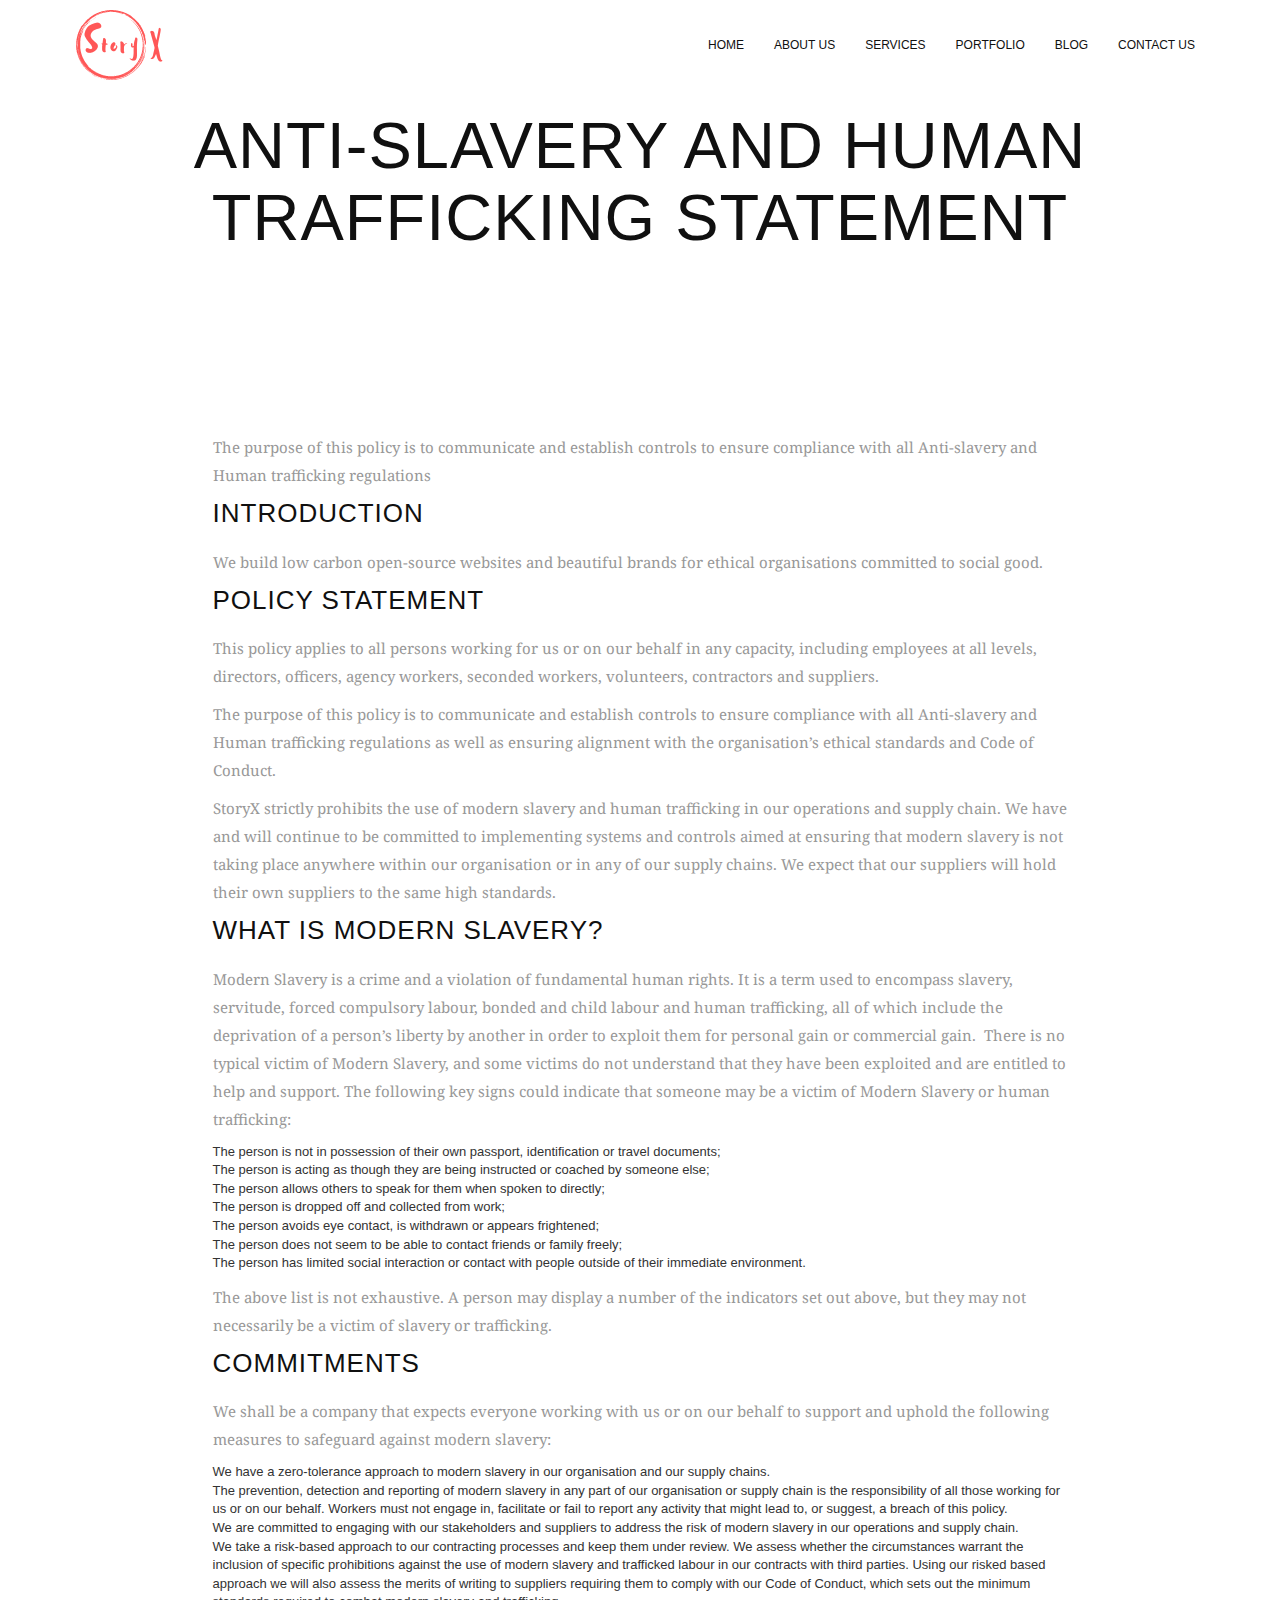
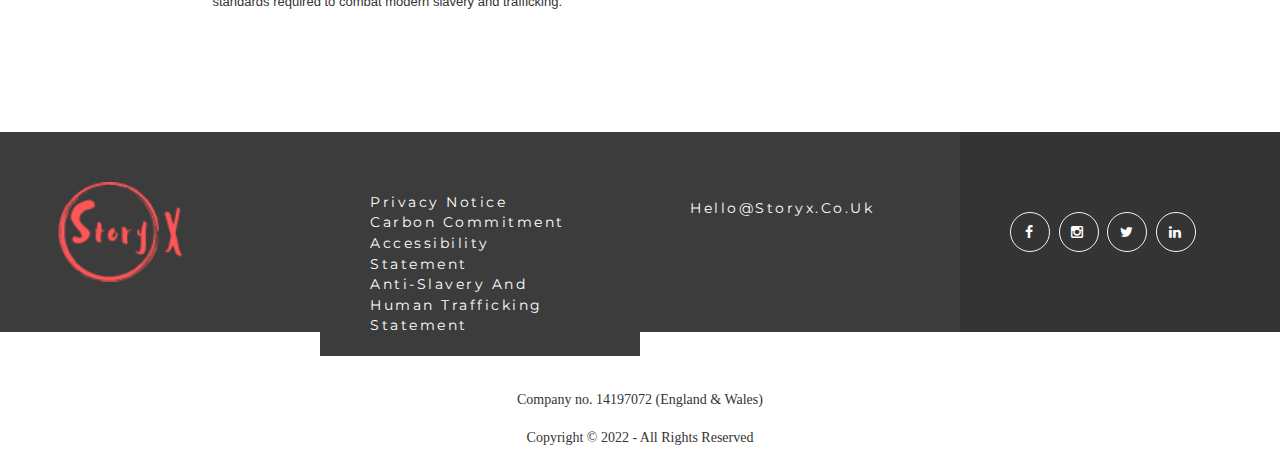
==== commit bdab3f35: "Add blog" ====
--- a/accesibility.html
+++ b/accesibility.html
@@ -63,14 +63,17 @@
     </div>
 
 
-
+    <Section class="tittle">
+        <h1>Anti-slavery and human trafficking statement</h1>
+        
+      </Section>
 
 
     <section class="sectoion-100px about">
       <div class="container">
         <!-- Tittle -->
         <div class="tittle policy">
-          <h2>Anti-slavery and human trafficking statement</h2>
+          
           <p>The purpose of this policy is to communicate and establish controls to ensure compliance with all
             Anti-slavery and Human trafficking regulations</p>
           <h4>Introduction</h4>
